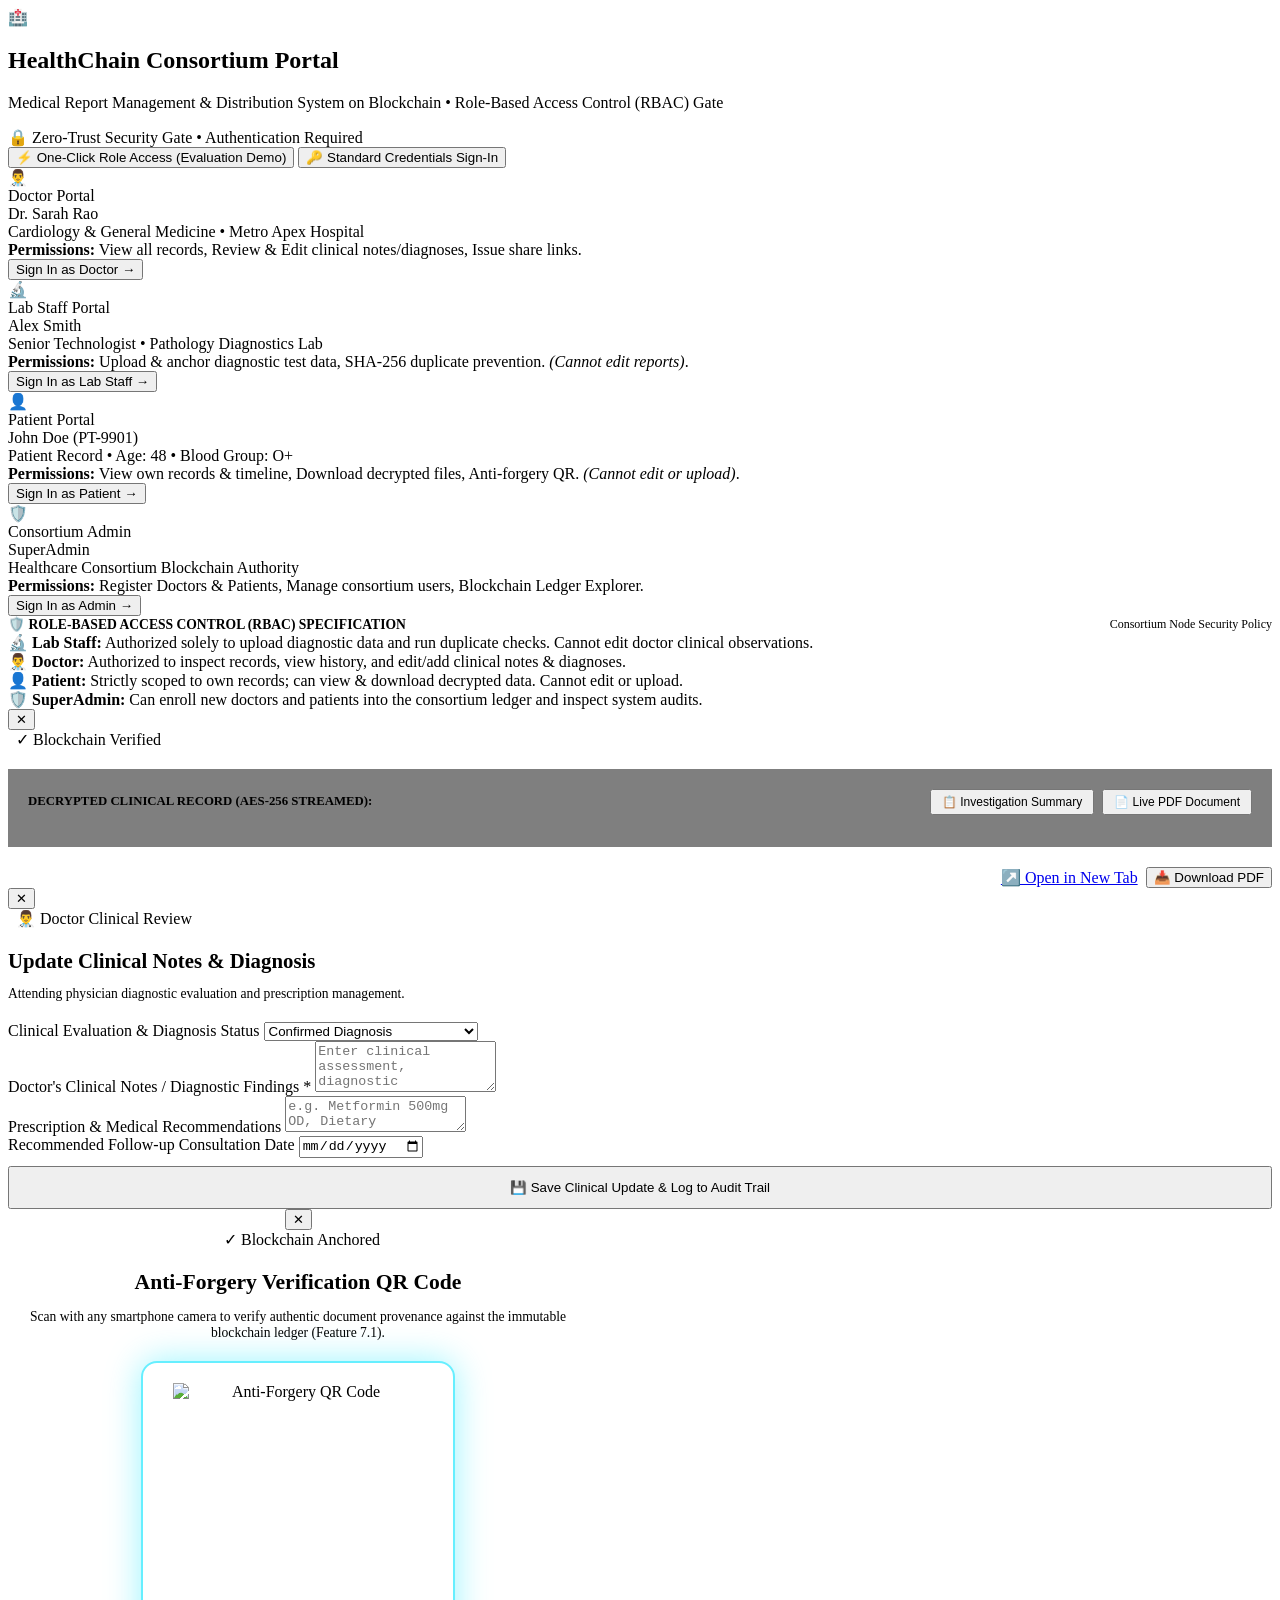
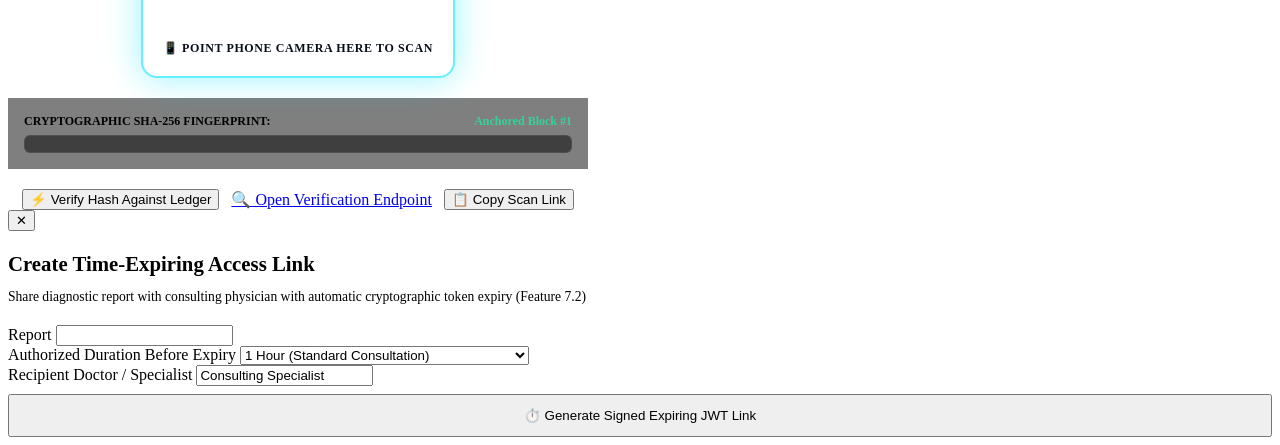
==== public/index.html @ f82d13c6 "fix(qr): display scannable high-contrast QR with LAN IP and live ledger verification" ====
<!DOCTYPE html>
<html lang="en">
<head>
    <meta charset="UTF-8">
    <meta name="viewport" content="width=device-width, initial-scale=1.0">
    <title>HealthChain | Medical Report Management & Distribution System on Blockchain</title>
    <link rel="stylesheet" href="/css/style.css">
</head>
<body>

    <!-- ==========================================================================
         MANDATORY LOGIN SCREEN (Role-Based Access Gate)
         Visible by default whenever unauthenticated
         ========================================================================== -->
    <section id="loginScreen" class="login-screen-wrapper">
        <div class="login-card">
            <div class="login-brand-header">
                <div class="login-brand-icon">🏥</div>
                <h1 class="login-brand-title">HealthChain Consortium Portal</h1>
                <p class="login-brand-subtitle">
                    Medical Report Management & Distribution System on Blockchain • Role-Based Access Control (RBAC) Gate
                </p>
                <div style="margin-top: 0.75rem;">
                    <span class="status-pill status-completed">🔒 Zero-Trust Security Gate • Authentication Required</span>
                </div>
            </div>

            <!-- Mode Selector Tabs -->
            <div class="login-mode-tabs">
                <button type="button" class="login-mode-tab active" id="tabQuickLogin" onclick="switchLoginMode('quick')">
                    ⚡ One-Click Role Access (Evaluation Demo)
                </button>
                <button type="button" class="login-mode-tab" id="tabCredsLogin" onclick="switchLoginMode('creds')">
                    🔑 Standard Credentials Sign-In
                </button>
            </div>

            <!-- Mode 1: Quick Role Login Cards -->
            <div id="quickLoginView">
                <div class="role-cards-grid">
                    <!-- Doctor Card -->
                    <div class="role-card-select" onclick="loginAsRole('usr_doc_01')">
                        <div>
                            <div class="role-card-header">
                                <span class="role-card-avatar">👨‍⚕️</span>
                                <div>
                                    <span class="role-card-tag tag-doctor">Doctor Portal</span>
                                    <div class="role-card-title">Dr. Sarah Rao</div>
                                </div>
                            </div>
                            <div class="role-card-desc">
                                Cardiology & General Medicine • Metro Apex Hospital
                            </div>
                        </div>
                        <div>
                            <div class="role-card-perms">
                                <strong>Permissions:</strong> View all records, Review & Edit clinical notes/diagnoses, Issue share links.
                            </div>
                            <button type="button" class="btn-login-select">Sign In as Doctor →</button>
                        </div>
                    </div>

                    <!-- Lab Staff Card -->
                    <div class="role-card-select" onclick="loginAsRole('usr_lab_01')">
                        <div>
                            <div class="role-card-header">
                                <span class="role-card-avatar">🔬</span>
                                <div>
                                    <span class="role-card-tag tag-lab">Lab Staff Portal</span>
                                    <div class="role-card-title">Alex Smith</div>
                                </div>
                            </div>
                            <div class="role-card-desc">
                                Senior Technologist • Pathology Diagnostics Lab
                            </div>
                        </div>
                        <div>
                            <div class="role-card-perms">
                                <strong>Permissions:</strong> Upload & anchor diagnostic test data, SHA-256 duplicate prevention. <em>(Cannot edit reports)</em>.
                            </div>
                            <button type="button" class="btn-login-select">Sign In as Lab Staff →</button>
                        </div>
                    </div>

                    <!-- Patient Card -->
                    <div class="role-card-select" onclick="loginAsRole('usr_pat_01')">
                        <div>
                            <div class="role-card-header">
                                <span class="role-card-avatar">👤</span>
                                <div>
                                    <span class="role-card-tag tag-patient">Patient Portal</span>
                                    <div class="role-card-title">John Doe (PT-9901)</div>
                                </div>
                            </div>
                            <div class="role-card-desc">
                                Patient Record • Age: 48 • Blood Group: O+
                            </div>
                        </div>
                        <div>
                            <div class="role-card-perms">
                                <strong>Permissions:</strong> View own records & timeline, Download decrypted files, Anti-forgery QR. <em>(Cannot edit or upload)</em>.
                            </div>
                            <button type="button" class="btn-login-select">Sign In as Patient →</button>
                        </div>
                    </div>

                    <!-- Admin Card -->
                    <div class="role-card-select" onclick="loginAsRole('usr_adm_01')">
                        <div>
                            <div class="role-card-header">
                                <span class="role-card-avatar">🛡️</span>
                                <div>
                                    <span class="role-card-tag tag-admin">Consortium Admin</span>
                                    <div class="role-card-title">SuperAdmin</div>
                                </div>
                            </div>
                            <div class="role-card-desc">
                                Healthcare Consortium Blockchain Authority
                            </div>
                        </div>
                        <div>
                            <div class="role-card-perms">
                                <strong>Permissions:</strong> Register Doctors & Patients, Manage consortium users, Blockchain Ledger Explorer.
                            </div>
                            <button type="button" class="btn-login-select">Sign In as Admin →</button>
                        </div>
                    </div>
                </div>
            </div>

            <!-- Mode 2: Standard Credentials Form -->
            <div id="credsLoginView" style="display: none;">
                <div class="login-form-box">
                    <form id="credentialLoginForm">
                        <div class="form-group">
                            <label class="form-label">Email or Identity ID</label>
                            <input type="text" id="loginEmailInput" class="form-control" placeholder="e.g. dr.sarah@hospital.org or alex.lab@pathology.org" required>
                        </div>
                        <div class="form-group">
                            <label class="form-label">Password</label>
                            <input type="password" id="loginPasswordInput" class="form-control" placeholder="Default demo password: password123" value="password123" required>
                            <p style="font-size: 0.74rem; color: var(--text-muted); margin-top: 4px;">Default consortium demo password: <code>password123</code></p>
                        </div>
                        <button type="submit" id="loginSubmitBtn" class="btn btn-primary" style="width: 100%; padding: 12px; margin-top: 0.5rem;">
                            🚀 Authenticate & Enter Consortium Portal
                        </button>
                    </form>
                </div>
            </div>

            <!-- Role Access & Security Matrix -->
            <div class="role-permission-matrix">
                <div style="display: flex; align-items: center; justify-content: space-between;">
                    <span style="font-size: 0.85rem; font-weight: 700; color: var(--accent-cyan); text-transform: uppercase;">
                        🛡️ Role-Based Access Control (RBAC) Specification
                    </span>
                    <span style="font-size: 0.75rem; color: var(--text-muted);">Consortium Node Security Policy</span>
                </div>
                <div class="matrix-grid">
                    <div class="matrix-item">
                        <strong>🔬 Lab Staff:</strong>
                        Authorized solely to upload diagnostic data and run duplicate checks. Cannot edit doctor clinical observations.
                    </div>
                    <div class="matrix-item">
                        <strong>👨‍⚕️ Doctor:</strong>
                        Authorized to inspect records, view history, and edit/add clinical notes & diagnoses.
                    </div>
                    <div class="matrix-item">
                        <strong>👤 Patient:</strong>
                        Strictly scoped to own records; can view & download decrypted data. Cannot edit or upload.
                    </div>
                    <div class="matrix-item">
                        <strong>🛡️ SuperAdmin:</strong>
                        Can enroll new doctors and patients into the consortium ledger and inspect system audits.
                    </div>
                </div>
            </div>
        </div>
    </section>

    <!-- ==========================================================================
         MAIN SECURE APPLICATION (Revealed after successful authentication)
         ========================================================================== -->
    <div id="appScreen" style="display: none;">

        <!-- TOP HEADER -->
        <header class="top-header">
            <div class="header-container">
                <a href="/" class="brand-wrapper">
                    <div class="brand-icon">🏥</div>
                    <div class="brand-text">
                        <h1>HealthChain</h1>
                        <p>Blockchain Medical Report Management & Distribution System</p>
                    </div>
                </a>

                <div class="header-actions">
                    <!-- Active User Identity Chip -->
                    <div style="display: flex; align-items: center; gap: 8px; background: rgba(0,0,0,0.3); border: 1px solid var(--border-subtle); padding: 5px 12px; border-radius: var(--radius-full);">
                        <span id="headerUserAvatar" style="font-size: 1.1rem;">👨‍⚕️</span>
                        <div style="line-height: 1.2;">
                            <div id="headerUserName" style="font-size: 0.82rem; font-weight: 700; color: var(--text-primary);">Dr. Sarah Rao</div>
                            <div id="headerUserRoleBadge" style="font-size: 0.68rem; color: var(--accent-cyan);">DOCTOR</div>
                        </div>
                    </div>

                    <!-- Role Switcher for Panel Evaluation -->
                    <div class="role-switcher-bar">
                        <span class="role-switcher-label">Switch Role:</span>
                        <button class="role-btn" data-user-id="usr_doc_01" onclick="switchUserRole('usr_doc_01')">
                            👨‍⚕️ Doctor
                        </button>
                        <button class="role-btn" data-user-id="usr_lab_01" onclick="switchUserRole('usr_lab_01')">
                            🔬 Lab
                        </button>
                        <button class="role-btn" data-user-id="usr_pat_01" onclick="switchUserRole('usr_pat_01')">
                            👤 Patient
                        </button>
                        <button class="role-btn" data-user-id="usr_adm_01" onclick="switchUserRole('usr_adm_01')">
                            🛡️ Admin
                        </button>
                    </div>

                    <a href="/presentation.html" class="btn btn-presentation">
                        📊 Presentation Deck
                    </a>

                    <!-- Logout Button -->
                    <button type="button" class="btn-logout" onclick="logout()">
                        🚪 Sign Out
                    </button>
                </div>
            </div>
        </header>

        <!-- NAVIGATION TABS -->
        <nav class="nav-tabs-wrapper">
            <div class="nav-tabs">
                <button class="nav-tab active" data-target="recordsTab" id="tabNavRecords" title="Medical Records & Smart Search">
                    📋 Medical Records <span id="recordsCountBadge" class="badge">4</span>
                </button>
                <button class="nav-tab" data-target="timelineTab" id="tabNavTimeline" title="Chronological Medical History Timeline (Objectives 1 & 3)">
                    ⏳ Medical Timeline
                </button>
                <button class="nav-tab" data-target="uploadTab" id="tabNavUpload" title="Upload and Anchor Diagnostic Report (Lab Staff)">
                    📤 Upload & Anchor
                </button>
                <button class="nav-tab" data-target="adminTab" id="tabNavAdmin" style="display: none;" title="Consortium User Identity Management (Admin)">
                    👥 User Management
                </button>
                <button class="nav-tab" data-target="blockchainTab" id="tabNavBlockchain" title="Permissioned Blockchain Explorer & Integrity Verification">
                    ⛓️ Blockchain Explorer
                </button>
                <button class="nav-tab" data-target="auditTab" id="tabNavAudit" title="Consortium Audit Trail & Security Logs">
                    📜 Audit Logs
                </button>
            </div>
        </nav>

        <!-- MAIN CONTENT CONTAINER -->
        <main class="main-content">

            <!-- User Identity Banner -->
            <section class="status-banner">
                <div class="user-identity-badge">
                    <div id="userAvatar" class="user-avatar">👨‍⚕️</div>
                    <div class="user-info">
                        <h2 id="userNameDisplay">Dr. Sarah Rao</h2>
                        <p id="userRoleDisplay">Department of Cardiology • Metro Apex Hospital</p>
                    </div>
                </div>

                <div class="metrics-strip">
                    <div class="metric-item">
                        <div id="metricReports" class="metric-value">0</div>
                        <div class="metric-label">Anchored Reports</div>
                    </div>
                    <div class="metric-item">
                        <div id="metricBlocks" class="metric-value">0</div>
                        <div class="metric-label">Ledger Blocks</div>
                    </div>
                    <div class="metric-item">
                        <div id="metricDuplicates" class="metric-value">0</div>
                        <div class="metric-label">Duplicates Prevented</div>
                    </div>
                    <div class="metric-item">
                        <div id="metricChainStatus" class="metric-value" style="color: var(--accent-success);">VALID</div>
                        <div class="metric-label">Blockchain Integrity</div>
                    </div>
                </div>
            </section>

            <!-- ==========================================
                 TAB 1: MEDICAL RECORDS & SEARCH
                 ========================================== -->
            <div id="recordsTab" class="tab-pane active">
                <div class="card">
                    <div class="card-header">
                        <div>
                            <h3 class="card-title">Diagnostic Reports Archive</h3>
                            <p class="card-subtitle">Searchable via Smart OCR Keyword Indexing without exposing raw files (Feature 7.3)</p>
                        </div>
                        <button class="btn btn-secondary" onclick="loadReports()">🔄 Refresh</button>
                    </div>

                    <!-- Notice if Patient -->
                    <div id="patientScopedNotice" class="alert-box alert-info" style="display: none;">
                        <span>👤</span>
                        <div>
                            <strong>Patient Scoped Access:</strong> You are viewing only diagnostic records issued to your patient identity. You can view, verify anti-forgery QR codes, and download decrypted reports. Editing is restricted to licensed physicians.
                        </div>
                    </div>

                    <!-- Smart Search Bar -->
                    <div class="search-box-wrapper">
                        <span class="search-icon">🔍</span>
                        <input type="text" id="reportSearchInput" class="search-input" placeholder="Search by clinical keywords (e.g. 'Blood Sugar', 'Fracture', 'Hemoglobin', 'Spine')...">
                    </div>

                    <!-- Quick Filter Tags -->
                    <div class="quick-filter-tags">
                        <span class="filter-tag-label">Quick OCR Filters:</span>
                        <button class="filter-tag-chip active" onclick="filterByTag('')">All Records</button>
                        <button class="filter-tag-chip" onclick="filterByTag('Blood Sugar')">Blood Sugar / Glucose</button>
                        <button class="filter-tag-chip" onclick="filterByTag('Fracture')">Fracture / Orthopedic</button>
                        <button class="filter-tag-chip" onclick="filterByTag('Hemoglobin')">Hemoglobin / CBC</button>
                        <button class="filter-tag-chip" onclick="filterByTag('Cholesterol')">Lipid Profile</button>
                    </div>

                    <!-- Reports Grid -->
                    <div id="reportsGrid" class="reports-grid" style="margin-top: 1.5rem;">
                        <!-- Dynamically populated -->
                    </div>
                </div>
            </div>

            <!-- ==========================================
                 TAB 2: CHRONOLOGICAL MEDICAL TIMELINE (Obj 1 & 3)
                 ========================================== -->
            <div id="timelineTab" class="tab-pane">
                <div class="card">
                    <div class="card-header">
                        <div>
                            <h3 class="card-title">Patient Diagnostic History Timeline</h3>
                            <p class="card-subtitle">Chronological progression of tests to prevent repeated scans & fragmented care (Objectives 1 & 3)</p>
                        </div>

                        <div id="timelinePatientSelectorWrapper" style="display: flex; gap: 0.75rem; align-items: center;">
                            <label style="font-size: 0.82rem; color: var(--text-secondary);">Select Patient:</label>
                            <select id="timelinePatientSelect" class="form-control" style="width: auto; padding: 6px 12px;" onchange="loadTimeline()">
                                <option value="usr_pat_01">John Doe (PT-9901)</option>
                                <option value="usr_pat_02">Meera Patel (PT-9902)</option>
                            </select>
                        </div>
                    </div>

                    <div class="alert-box alert-info" style="margin-bottom: 1.5rem;">
                        <span>💡</span>
                        <div>
                            <strong>Clinical Benefit:</strong> By organizing a patient's historical reports chronologically with instant retrieval, attending physicians can review previous investigations before ordering new ones, directly fulfilling <strong>Objective 1: Reduce Repeated Diagnostic Tests</strong>.
                        </div>
                    </div>

                    <!-- Timeline Entries -->
                    <div class="timeline-container">
                        <div class="timeline-line"></div>
                        <div id="timelineEntries">
                            <!-- Dynamically populated -->
                        </div>
                    </div>
                </div>
            </div>

            <!-- ==========================================
                 TAB 3: UPLOAD & ANCHOR (Lab Staff Only)
                 ========================================== -->
            <div id="uploadTab" class="tab-pane">
                <div class="upload-grid">
                    <!-- Left: Form -->
                    <div class="card">
                        <div class="card-header">
                            <div>
                                <h3 class="card-title">Upload & Anchor Diagnostic Report</h3>
                                <p class="card-subtitle">Restricted to Lab Staff • Off-chain AES encryption + SHA-256 duplicate check + blockchain anchoring</p>
                            </div>
                        </div>

                        <div id="uploadRestrictedNotice" class="alert-box alert-danger" style="display: none;">
                            <span>⚠️</span>
                            <div>
                                <strong>Role Restriction Enforced:</strong> Only authorized <strong>Lab Staff</strong> can upload and anchor diagnostic reports to the consortium ledger. Please sign in as Lab Staff (Alex Smith) to upload.
                            </div>
                        </div>

                        <form id="uploadForm">
                            <div class="form-group">
                                <label class="form-label">Patient</label>
                                <select id="uploadPatient" class="form-control" required>
                                    <option value="usr_pat_01">John Doe (PT-9901, Age: 48, Male)</option>
                                    <option value="usr_pat_02">Meera Patel (PT-9902, Age: 34, Female)</option>
                                </select>
                            </div>

                            <div class="form-group">
                                <label class="form-label">Report Title</label>
                                <input type="text" id="uploadTitle" class="form-control" placeholder="e.g. Glycemic Evaluation / Knee X-Ray" required>
                            </div>

                            <div style="display: grid; grid-template-columns: 1fr 1fr; gap: 1rem;">
                                <div class="form-group">
                                    <label class="form-label">Report Category</label>
                                    <select id="uploadType" class="form-control">
                                        <option value="Pathology / Biochemistry">Pathology / Biochemistry</option>
                                        <option value="Radiology / Imaging">Radiology / Imaging</option>
                                        <option value="Hematology">Hematology</option>
                                        <option value="Cardiovascular">Cardiovascular</option>
                                    </select>
                                </div>
                                <div class="form-group">
                                    <label class="form-label">Test Date</label>
                                    <input type="date" id="uploadDate" class="form-control" required>
                                </div>
                            </div>

                            <div class="form-group">
                                <label class="form-label">Lab Technologist Observations</label>
                                <textarea id="uploadNotes" class="form-control" rows="2" placeholder="Lab test notes or technologist observations..."></textarea>
                            </div>

                            <div class="form-group">
                                <label class="form-label">Consortium Authorizing Node</label>
                                <select id="uploadNode" class="form-control">
                                    <option value="NODE-LAB-01">Pathology Diagnostics Lab Node</option>
                                    <option value="NODE-HOSP-01">Metro Apex Hospital Node</option>
                                    <option value="NODE-CLINIC-01">City Care Clinic Node</option>
                                </select>
                            </div>

                            <!-- Dropzone -->
                            <div class="form-group">
                                <label class="form-label">Select Medical Report File (PDF / Image / TXT)</label>
                                <div id="dropZone" class="drop-zone">
                                    <div class="drop-icon">📄</div>
                                    <h4 id="dropFileName" style="font-size: 0.95rem; margin-bottom: 4px;">Drag & Drop or Click to Select</h4>
                                    <p style="font-size: 0.78rem; color: var(--text-muted);">PDF, PNG, JPG, or TXT up to 25MB</p>
                                    <input type="file" id="fileInput" style="display: none;" accept=".pdf,.png,.jpg,.jpeg,.txt">
                                </div>
                            </div>

                            <button type="submit" id="submitUploadBtn" class="btn btn-primary" style="width: 100%; padding: 12px; font-size: 0.95rem;">
                                🔒 Encrypt, Detect Duplicates & Anchor on Blockchain
                            </button>
                        </form>
                    </div>

                    <!-- Right: Duplicate Detection Demonstration -->
                    <div class="card" style="display: flex; flex-direction: column; justify-content: space-between;">
                        <div>
                            <div class="card-header">
                                <div>
                                    <h3 class="card-title">Objective 2: Duplicate Detection Engine</h3>
                                    <p class="card-subtitle">Cryptographic SHA-256 fingerprint comparison prior to blockchain recording</p>
                                </div>
                            </div>

                            <p style="font-size: 0.88rem; color: var(--text-secondary); line-height: 1.6; margin-bottom: 1.5rem;">
                                When an authorized staff member attempts to upload a medical report, the backend computes its SHA-256 hash. If this hash already matches an existing block on the blockchain, the upload is rejected with <strong>HTTP 409 Conflict</strong>. This prevents redundant storage and guarantees a single verified reference for each diagnostic document.
                            </p>

                            <div class="alert-box alert-info">
                                <span>🧪</span>
                                <div>
                                    <strong>Try the Live Demo for Panel:</strong> Click the button below to simulate uploading an identical report that already exists on the ledger. Watch the duplicate prevention engine block it in real time!
                                </div>
                            </div>
                        </div>

                        <div style="background: rgba(0,0,0,0.3); padding: 1.5rem; border-radius: var(--radius-md); border: 1px solid var(--border-subtle); margin-top: 1rem;">
                            <h4 style="font-size: 0.9rem; color: var(--accent-cyan); margin-bottom: 0.5rem;">Panel Demonstration Trigger:</h4>
                            <p style="font-size: 0.8rem; color: var(--text-muted); margin-bottom: 1rem;">
                                Simulate uploading an exact duplicate of John Doe's Fasting Glucose Report.
                            </p>
                            <button class="btn btn-secondary" style="width: 100%; border-color: var(--accent-warning); color: var(--accent-warning);" onclick="simulateDuplicateUpload()">
                                ⚠️ Test Duplicate Upload Rejection (Obj 2 Demo)
                            </button>
                        </div>
                    </div>
                </div>
            </div>

            <!-- ==========================================
                 TAB 4: ADMIN USER MANAGEMENT (Admin Only)
                 ========================================== -->
            <div id="adminTab" class="tab-pane">
                <div class="card">
                    <div class="card-header">
                        <div>
                            <h3 class="card-title">Healthcare Consortium Identity Management</h3>
                            <p class="card-subtitle">Register and authorize new Doctors, Patients, and Lab Technicians with blockchain node enrollment</p>
                        </div>
                        <button class="btn btn-secondary" onclick="loadAdminUsers()">🔄 Refresh Directory</button>
                    </div>

                    <!-- Identity Statistics -->
                    <div class="admin-stats-grid">
                        <div class="admin-stat-card">
                            <div id="statTotalUsers" class="admin-stat-val">0</div>
                            <div class="admin-stat-lbl">Enrolled Identities</div>
                        </div>
                        <div class="admin-stat-card">
                            <div id="statTotalDoctors" class="admin-stat-val" style="color: #60a5fa;">0</div>
                            <div class="admin-stat-lbl">Registered Doctors</div>
                        </div>
                        <div class="admin-stat-card">
                            <div id="statTotalPatients" class="admin-stat-val" style="color: #fbbf24;">0</div>
                            <div class="admin-stat-lbl">Enrolled Patients</div>
                        </div>
                        <div class="admin-stat-card">
                            <div id="statTotalLabStaff" class="admin-stat-val" style="color: #2dd4bf;">0</div>
                            <div class="admin-stat-lbl">Lab Technologists</div>
                        </div>
                    </div>

                    <!-- Register New User Section -->
                    <div style="background: rgba(0,0,0,0.3); border: 1px solid var(--border-subtle); border-radius: var(--radius-md); padding: 1.5rem; margin-bottom: 2rem;">
                        <h4 style="font-size: 1.05rem; color: var(--accent-cyan); margin-bottom: 0.35rem;">
                            ➕ Enroll New Healthcare Identity (Doctor / Patient / Lab)
                        </h4>
                        <p style="font-size: 0.82rem; color: var(--text-secondary); margin-bottom: 1.25rem;">
                            Provide role credentials. The identity will be anchored with cryptographic login addresses and assigned consortium permissions.
                        </p>

                        <form id="adminCreateUserForm">
                            <div style="display: grid; grid-template-columns: repeat(auto-fit, minmax(220px, 1fr)); gap: 1rem; margin-bottom: 1rem;">
                                <div class="form-group">
                                    <label class="form-label">Role Classification *</label>
                                    <select id="newRoleSelect" class="form-control" onchange="updateRoleSpecificFields()" required>
                                        <option value="Doctor">👨‍⚕️ Doctor (Medical Specialist)</option>
                                        <option value="Patient">👤 Patient (Healthcare Consumer)</option>
                                        <option value="Lab Staff">🔬 Lab Staff (Pathology / Diagnostic)</option>
                                    </select>
                                </div>
                                <div class="form-group">
                                    <label class="form-label">Full Name *</label>
                                    <input type="text" id="newNameInput" class="form-control" placeholder="e.g. Dr. Priya Sharma / Rakesh Kumar" required>
                                </div>
                                <div class="form-group">
                                    <label class="form-label">Email Address (Login ID) *</label>
                                    <input type="email" id="newEmailInput" class="form-control" placeholder="e.g. dr.priya@hospital.org" required>
                                </div>
                                <div class="form-group">
                                    <label class="form-label">Account Password</label>
                                    <input type="password" id="newPasswordInput" class="form-control" placeholder="Default: password123" value="password123">
                                </div>
                            </div>

                            <!-- Dynamic Doctor Fields -->
                            <div id="doctorFieldsGroup" style="display: grid; grid-template-columns: repeat(auto-fit, minmax(200px, 1fr)); gap: 1rem; margin-bottom: 1rem;">
                                <div class="form-group">
                                    <label class="form-label">Clinical Department</label>
                                    <input type="text" id="newDoctorDept" class="form-control" placeholder="e.g. Neurology / Pediatrics">
                                </div>
                                <div class="form-group">
                                    <label class="form-label">Hospital Affiliation</label>
                                    <input type="text" id="newDoctorHospital" class="form-control" placeholder="e.g. Metro Apex Hospital">
                                </div>
                                <div class="form-group">
                                    <label class="form-label">Medical Council License</label>
                                    <input type="text" id="newDoctorLicense" class="form-control" placeholder="e.g. MC-2026-8819">
                                </div>
                            </div>

                            <!-- Dynamic Patient Fields -->
                            <div id="patientFieldsGroup" style="display: none; grid-template-columns: repeat(auto-fit, minmax(180px, 1fr)); gap: 1rem; margin-bottom: 1rem;">
                                <div class="form-group">
                                    <label class="form-label">Patient ID (Pseudonym)</label>
                                    <input type="text" id="newPatientId" class="form-control" placeholder="e.g. PT-9903 (Auto if empty)">
                                </div>
                                <div class="form-group">
                                    <label class="form-label">Age</label>
                                    <input type="number" id="newPatientAge" class="form-control" placeholder="e.g. 35" min="1" max="120">
                                </div>
                                <div class="form-group">
                                    <label class="form-label">Gender</label>
                                    <select id="newPatientGender" class="form-control">
                                        <option value="Male">Male</option>
                                        <option value="Female">Female</option>
                                        <option value="Other">Other</option>
                                    </select>
                                </div>
                                <div class="form-group">
                                    <label class="form-label">Blood Group</label>
                                    <select id="newPatientBlood" class="form-control">
                                        <option value="O+">O+</option>
                                        <option value="O-">O-</option>
                                        <option value="A+">A+</option>
                                        <option value="A-">A-</option>
                                        <option value="B+">B+</option>
                                        <option value="B-">B-</option>
                                        <option value="AB+">AB+</option>
                                        <option value="AB-">AB-</option>
                                    </select>
                                </div>
                            </div>

                            <!-- Dynamic Lab Staff Fields -->
                            <div id="labFieldsGroup" style="display: none; grid-template-columns: repeat(auto-fit, minmax(200px, 1fr)); gap: 1rem; margin-bottom: 1rem;">
                                <div class="form-group">
                                    <label class="form-label">Staff Designation</label>
                                    <input type="text" id="newLabDesignation" class="form-control" placeholder="e.g. Molecular Diagnostics Specialist">
                                </div>
                                <div class="form-group">
                                    <label class="form-label">Diagnostic Laboratory</label>
                                    <input type="text" id="newLabName" class="form-control" placeholder="e.g. Pathology Diagnostics Lab">
                                </div>
                            </div>

                            <button type="submit" id="btnEnrollUser" class="btn btn-primary" style="padding: 10px 24px;">
                                🛡️ Enroll Healthcare Identity into Consortium
                            </button>
                        </form>
                    </div>

                    <!-- Consortium User Directory Table -->
                    <h4 style="font-size: 1rem; color: var(--text-primary); margin-bottom: 0.75rem;">
                        📋 Enrolled Consortium Identities Directory
                    </h4>
                    <div class="lit-table-wrapper">
                        <table class="lit-table">
                            <thead>
                                <tr>
                                    <th>Identity</th>
                                    <th>Role</th>
                                    <th>Email / Login</th>
                                    <th>Affiliation / Patient ID</th>
                                    <th>License / Node</th>
                                    <th>Actions</th>
                                </tr>
                            </thead>
                            <tbody id="adminUsersTableBody">
                                <!-- Populated dynamically -->
                            </tbody>
                        </table>
                    </div>
                </div>
            </div>

            <!-- ==========================================
                 TAB 5: BLOCKCHAIN EXPLORER
                 ========================================== -->
            <div id="blockchainTab" class="tab-pane">
                <div class="card">
                    <div class="card-header">
                        <div>
                            <h3 class="card-title">Consortium Blockchain Ledger Explorer</h3>
                            <p class="card-subtitle">Permissioned distributed ledger with cryptographic SHA-256 block linking</p>
                        </div>

                        <div style="display: flex; gap: 0.75rem; flex-wrap: wrap;">
                            <button class="btn btn-secondary" onclick="verifyChainIntegrity()">🔍 Audit Chain Integrity</button>
                            <button class="btn btn-tamper" onclick="triggerTamperSimulation()">⚠️ Simulate Block Tampering</button>
                            <button class="btn btn-secondary" onclick="restoreChain()">🔄 Restore Valid Ledger</button>
                        </div>
                    </div>

                    <!-- Consortium Node Strip -->
                    <div style="display: grid; grid-template-columns: repeat(auto-fit, minmax(220px, 1fr)); gap: 1rem; margin-bottom: 1.5rem;">
                        <div style="background: rgba(0,0,0,0.3); border: 1px solid var(--border-subtle); border-radius: var(--radius-md); padding: 1rem; display: flex; align-items: center; gap: 0.75rem;">
                            <span style="font-size: 1.5rem;">🏥</span>
                            <div>
                                <div style="font-size: 0.85rem; font-weight: 700;">Metro Apex Hospital</div>
                                <div style="font-size: 0.72rem; color: #34d399;">● Online (Validator Node)</div>
                            </div>
                        </div>
                        <div style="background: rgba(0,0,0,0.3); border: 1px solid var(--border-subtle); border-radius: var(--radius-md); padding: 1rem; display: flex; align-items: center; gap: 0.75rem;">
                            <span style="font-size: 1.5rem;">🔬</span>
                            <div>
                                <div style="font-size: 0.85rem; font-weight: 700;">Pathology Diagnostic Lab</div>
                                <div style="font-size: 0.72rem; color: #34d399;">● Online (Participant Node)</div>
                            </div>
                        </div>
                        <div style="background: rgba(0,0,0,0.3); border: 1px solid var(--border-subtle); border-radius: var(--radius-md); padding: 1rem; display: flex; align-items: center; gap: 0.75rem;">
                            <span style="font-size: 1.5rem;">🩺</span>
                            <div>
                                <div style="font-size: 0.85rem; font-weight: 700;">City Care Clinic</div>
                                <div style="font-size: 0.72rem; color: #34d399;">● Online (Participant Node)</div>
                            </div>
                        </div>
                        <div style="background: rgba(0,0,0,0.3); border: 1px solid var(--border-subtle); border-radius: var(--radius-md); padding: 1rem; display: flex; align-items: center; gap: 0.75rem;">
                            <span style="font-size: 1.5rem;">💊</span>
                            <div>
                                <div style="font-size: 0.85rem; font-weight: 700;">CareFirst Pharmacy</div>
                                <div style="font-size: 0.72rem; color: #34d399;">● Online (Participant Node)</div>
                            </div>
                        </div>
                    </div>

                    <!-- Blockchain Blocks Stream -->
                    <div id="blockchainStream" class="blockchain-stream">
                        <!-- Populated dynamically -->
                    </div>
                </div>
            </div>

            <!-- ==========================================
                 TAB 6: AUDIT LOGS
                 ========================================== -->
            <div id="auditTab" class="tab-pane">
                <div class="card">
                    <div class="card-header">
                        <div>
                            <h3 class="card-title">Immutable System Audit Trail</h3>
                            <p class="card-subtitle">Transparent record of report accesses, verifications, and duplicate rejections</p>
                        </div>
                        <button class="btn btn-secondary" onclick="loadAuditLogs()">🔄 Refresh Logs</button>
                    </div>

                    <div class="lit-table-wrapper">
                        <table class="lit-table">
                            <thead>
                                <tr>
                                    <th>Timestamp</th>
                                    <th>Action Event</th>
                                    <th>Actor / Identity</th>
                                    <th>Details</th>
                                </tr>
                            </thead>
                            <tbody id="auditLogsBody">
                                <!-- Populated dynamically -->
                            </tbody>
                        </table>
                    </div>
                </div>
            </div>

        </main>
    </div>

    <!-- ==========================================================================
         MODALS
         ========================================================================== -->

    <!-- 1. Decrypted Report Viewer Modal -->
    <div id="viewReportModal" class="modal-overlay">
        <div class="modal-container">
            <button class="modal-close" onclick="closeModal('viewReportModal')">✕</button>
            <div style="display: flex; align-items: center; gap: 8px; margin-bottom: 0.5rem;">
                <span id="modalReportBadge" class="report-id-badge"></span>
                <span class="status-pill status-completed">✓ Blockchain Verified</span>
            </div>
            <h2 id="modalReportTitle" style="font-size: 1.35rem; margin-bottom: 0.25rem;"></h2>
            <p id="modalReportSubtitle" style="font-size: 0.85rem; color: var(--text-secondary); margin-bottom: 1.25rem;"></p>

            <div style="background: rgba(0,0,0,0.5); border: 1px solid var(--border-subtle); border-radius: var(--radius-md); padding: 1.25rem; margin-bottom: 1.25rem;">
                <div style="display: flex; justify-content: space-between; align-items: center; margin-bottom: 0.75rem; flex-wrap: wrap; gap: 0.5rem;">
                    <h4 style="font-size: 0.8rem; color: var(--accent-cyan); text-transform: uppercase; margin: 0;">
                        Decrypted Clinical Record (AES-256 Streamed):
                    </h4>
                    <div style="display: flex; gap: 0.5rem;">
                        <button id="modalTabSummaryBtn" class="btn btn-primary" style="padding: 4px 10px; font-size: 0.75rem;" onclick="switchModalView('summary')">
                            📋 Investigation Summary
                        </button>
                        <button id="modalTabPdfBtn" class="btn btn-secondary" style="padding: 4px 10px; font-size: 0.75rem;" onclick="switchModalView('pdf')">
                            📄 Live PDF Document
                        </button>
                    </div>
                </div>

                <!-- Summary View (Formatted Table & Details) -->
                <div id="modalReportSummaryView">
                    <div id="modalReportContent" style="font-size: 0.88rem; line-height: 1.5;"></div>
                </div>

                <!-- PDF Preview View (Interactive iFrame) -->
                <div id="modalReportPdfView" style="display: none;">
                    <iframe id="modalPdfFrame" style="width: 100%; height: 460px; border: 1px solid var(--border-subtle); border-radius: 6px; background: #ffffff;" src="about:blank"></iframe>
                </div>
            </div>

            <!-- Doctor Remarks / Clinical Observations Box if present -->
            <div id="modalDoctorRemarksSection" class="doctor-remarks-box" style="display: none; margin-bottom: 1rem;">
                <h4 style="font-size: 0.82rem; color: var(--accent-warning); text-transform: uppercase; margin-bottom: 0.35rem;">
                    👨‍⚕️ Attending Physician Clinical Evaluation:
                </h4>
                <div id="modalDoctorRemarksContent" style="font-size: 0.88rem; color: #fef08a; line-height: 1.5;"></div>
            </div>

            <div style="display: flex; justify-content: space-between; align-items: center; margin-top: 1.25rem; flex-wrap: wrap; gap: 0.75rem;">
                <span id="modalReportHash" style="font-family: var(--font-mono); font-size: 0.72rem; color: var(--text-muted); word-break: break-all;"></span>
                <div style="display: flex; gap: 0.5rem; flex-wrap: wrap;">
                    <a id="modalOpenPdfTabBtn" href="#" target="_blank" class="btn btn-secondary" style="display: inline-flex; align-items: center; gap: 6px;">
                        ↗️ Open in New Tab
                    </a>
                    <button id="modalDoctorEditBtn" class="btn btn-edit" style="display: none;">
                        ✏️ Edit Clinical Notes
                    </button>
                    <button id="modalDownloadBtn" class="btn btn-primary" style="display: inline-flex; align-items: center; gap: 6px;">
                        📥 Download PDF
                    </button>
                </div>
            </div>
        </div>
    </div>

    <!-- 2. Doctor Edit Clinical Notes Modal (Doctor Only) -->
    <div id="editReportModal" class="modal-overlay">
        <div class="modal-container">
            <button class="modal-close" onclick="closeModal('editReportModal')">✕</button>
            <div style="display: flex; align-items: center; gap: 8px; margin-bottom: 0.5rem;">
                <span id="editReportBadge" class="report-id-badge"></span>
                <span class="status-pill status-completed">👨‍⚕️ Doctor Clinical Review</span>
            </div>
            <h3 id="editReportTitle" style="font-size: 1.3rem; margin-bottom: 0.25rem;">Update Clinical Notes & Diagnosis</h3>
            <p id="editReportSubtitle" style="font-size: 0.85rem; color: var(--text-secondary); margin-bottom: 1.25rem;">
                Attending physician diagnostic evaluation and prescription management.
            </p>

            <form id="editReportForm">
                <input type="hidden" id="editReportIdInput">

                <div class="form-group">
                    <label class="form-label">Clinical Evaluation & Diagnosis Status</label>
                    <select id="editDiagnosisStatus" class="form-control">
                        <option value="Confirmed Diagnosis">Confirmed Diagnosis</option>
                        <option value="In Progress / Under Observation">In Progress / Under Observation</option>
                        <option value="Critical Attention Required">⚠️ Critical Attention Required</option>
                        <option value="Routine / Cleared">Routine / Normal Investigation</option>
                        <option value="Follow-Up Required">Follow-Up Required</option>
                    </select>
                </div>

                <div class="form-group">
                    <label class="form-label">Doctor's Clinical Notes / Diagnostic Findings *</label>
                    <textarea id="editReportNotes" class="form-control" rows="3" placeholder="Enter clinical assessment, diagnostic impressions, and patient observations..." required></textarea>
                </div>

                <div class="form-group">
                    <label class="form-label">Prescription & Medical Recommendations</label>
                    <textarea id="editReportPrescription" class="form-control" rows="2" placeholder="e.g. Metformin 500mg OD, Dietary carbohydrate restriction..."></textarea>
                </div>

                <div class="form-group">
                    <label class="form-label">Recommended Follow-up Consultation Date</label>
                    <input type="date" id="editReportFollowUp" class="form-control">
                </div>

                <button type="submit" id="btnSaveReportEdit" class="btn btn-primary" style="width: 100%; padding: 12px; margin-top: 0.5rem;">
                    💾 Save Clinical Update & Log to Audit Trail
                </button>
            </form>
        </div>
    </div>

    <!-- 3. QR Code Anti-Forgery Modal (Feature 7.1) -->
    <div id="qrModal" class="modal-overlay">
        <div class="modal-container" style="text-align: center; max-width: 580px;">
            <button class="modal-close" onclick="closeModal('qrModal')">✕</button>
            <div style="display: flex; align-items: center; justify-content: center; gap: 8px; margin-bottom: 0.5rem;">
                <span id="qrReportId" class="report-id-badge" style="font-size: 0.95rem;"></span>
                <span class="status-pill status-completed">✓ Blockchain Anchored</span>
            </div>
            <h3 id="qrReportTitleDisplay" style="font-size: 1.35rem; margin-bottom: 0.25rem;">Anti-Forgery Verification QR Code</h3>
            <p style="font-size: 0.85rem; color: var(--text-secondary); margin-bottom: 1.25rem;">
                Scan with any smartphone camera to verify authentic document provenance against the immutable blockchain ledger (Feature 7.1).
            </p>

            <div style="background: #ffffff; padding: 1.25rem; border-radius: 16px; display: inline-block; margin-bottom: 1.25rem; box-shadow: 0 0 35px rgba(0, 229, 255, 0.4); border: 2px solid rgba(0, 229, 255, 0.6);">
                <img id="qrModalImg" src="" alt="Anti-Forgery QR Code" style="width: 250px; height: 250px; display: block; image-rendering: pixelated; margin: 0 auto;">
                <div style="margin-top: 8px; font-size: 0.75rem; color: #080d1a; font-weight: 700; letter-spacing: 0.05em;">
                    📱 POINT PHONE CAMERA HERE TO SCAN
                </div>
            </div>

            <!-- SHA-256 Fingerprint Display Box -->
            <div style="background: rgba(0,0,0,0.5); border: 1px solid var(--border-subtle); border-radius: var(--radius-md); padding: 1rem; margin-bottom: 1.25rem; text-align: left;">
                <div style="display: flex; justify-content: space-between; font-size: 0.75rem; color: var(--accent-cyan); font-weight: 700; margin-bottom: 6px;">
                    <span>CRYPTOGRAPHIC SHA-256 FINGERPRINT:</span>
                    <span id="qrBlockDisplay" style="color: #34d399;">Anchored Block #1</span>
                </div>
                <div id="qrHashDisplay" style="font-family: var(--font-mono); font-size: 0.78rem; color: #e2e8f0; word-break: break-all; background: rgba(0,0,0,0.5); padding: 8px 12px; border-radius: 6px; border: 1px solid rgba(255,255,255,0.08);"></div>
            </div>

            <!-- Action buttons -->
            <div style="display: flex; gap: 0.75rem; justify-content: center; flex-wrap: wrap;">
                <button id="qrVerifyNowBtn" class="btn btn-primary" onclick="runLiveModalVerification()" style="display: inline-flex; align-items: center; gap: 6px;">
                    ⚡ Verify Hash Against Ledger
                </button>
                <a id="qrDirectVerifyLink" href="#" target="_blank" class="btn btn-qr" style="display: inline-flex; align-items: center; gap: 6px;">
                    🔍 Open Verification Endpoint
                </a>
                <button class="btn btn-secondary" onclick="copyVerificationUrl()">
                    📋 Copy Scan Link
                </button>
            </div>

            <!-- Instant Live Verification Output -->
            <div id="qrLiveResultBox" style="display: none; margin-top: 1.25rem; text-align: left; background: rgba(16, 185, 129, 0.12); border: 1px solid #10b981; border-radius: 8px; padding: 1rem; animation: fadeIn 0.3s ease;">
            </div>
        </div>
    </div>

    <!-- 4. Time-Expiring Secure Share Modal (Feature 7.2) -->
    <div id="shareModal" class="modal-overlay">
        <div class="modal-container">
            <button class="modal-close" onclick="closeModal('shareModal')">✕</button>
            <h3 style="font-size: 1.3rem; margin-bottom: 0.25rem;">Create Time-Expiring Access Link</h3>
            <p style="font-size: 0.85rem; color: var(--text-secondary); margin-bottom: 1.25rem;">
                Share diagnostic report with consulting physician with automatic cryptographic token expiry (Feature 7.2)
            </p>

            <form id="shareLinkForm">
                <input type="hidden" id="shareReportId">
                <div class="form-group">
                    <label class="form-label">Report</label>
                    <input type="text" id="shareReportTitle" class="form-control" readonly>
                </div>

                <div class="form-group">
                    <label class="form-label">Authorized Duration Before Expiry</label>
                    <select id="shareDuration" class="form-control">
                        <option value="2">2 Minutes (Quick Demo for Panel Evaluation)</option>
                        <option value="15">15 Minutes</option>
                        <option value="60" selected>1 Hour (Standard Consultation)</option>
                        <option value="1440">24 Hours (Full Day Access)</option>
                        <option value="10080">7 Days</option>
                    </select>
                </div>

                <div class="form-group">
                    <label class="form-label">Recipient Doctor / Specialist</label>
                    <input type="text" id="shareDoctor" class="form-control" placeholder="e.g. Dr. Rajesh Nair (Orthopedics)" value="Consulting Specialist">
                </div>

                <button type="submit" class="btn btn-share" style="width: 100%; padding: 12px; margin-top: 0.5rem;">
                    ⏱️ Generate Signed Expiring JWT Link
                </button>
            </form>

            <div id="shareResultBox" style="display: none; margin-top: 1.5rem; background: rgba(0,0,0,0.4); border: 1px solid var(--accent-cyan); border-radius: var(--radius-md); padding: 1.25rem;">
                <h4 style="font-size: 0.85rem; color: var(--accent-cyan); margin-bottom: 0.5rem;">Secure Access Link Generated:</h4>
                <input type="text" id="generatedShareUrl" class="form-control" style="font-family: var(--font-mono); font-size: 0.82rem; margin-bottom: 0.75rem;" readonly>
                <div style="display: flex; gap: 0.75rem;">
                    <a id="openShareUrlBtn" href="#" target="_blank" class="btn btn-primary" style="flex: 1;">
                        🚀 Open Shared View
                    </a>
                    <button class="btn btn-secondary" onclick="copyShareUrl()">
                        📋 Copy Link
                    </button>
                </div>
            </div>
        </div>
    </div>

    <script src="/js/app.js"></script>
</body>
</html>
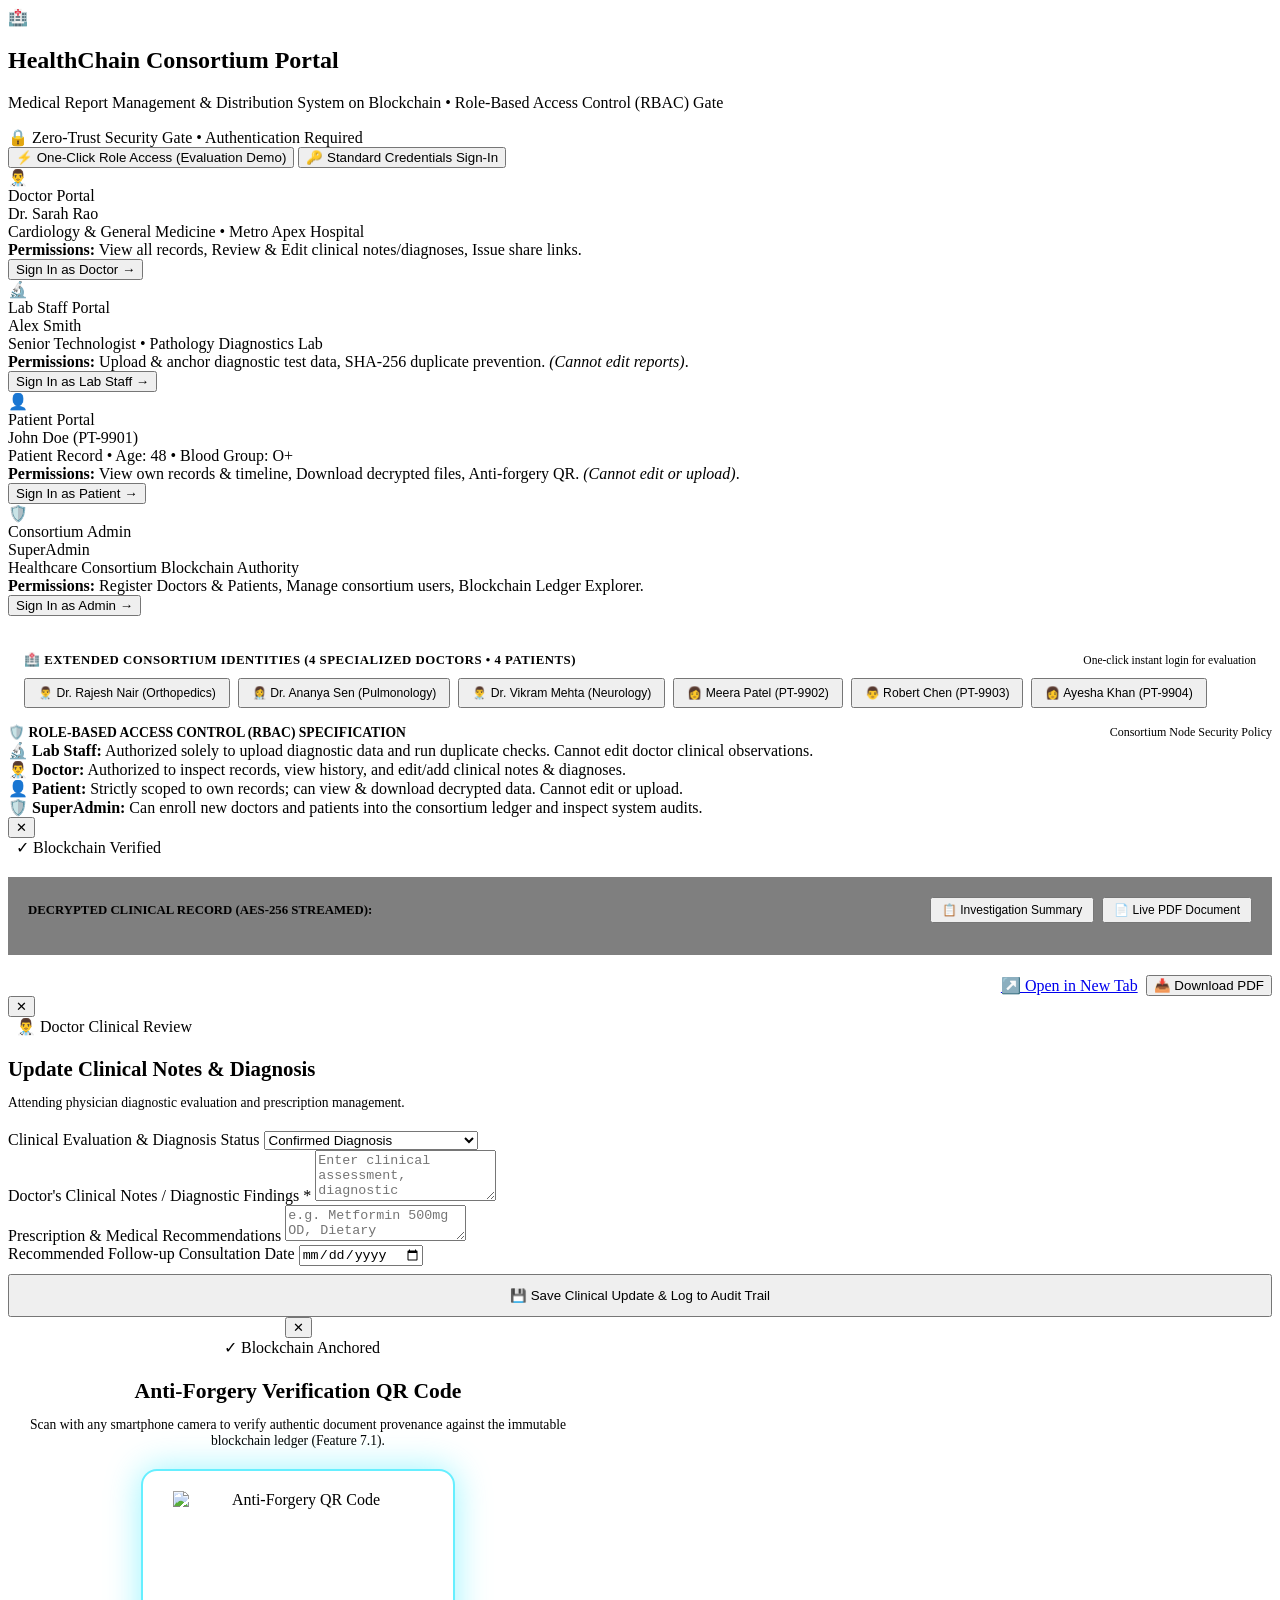
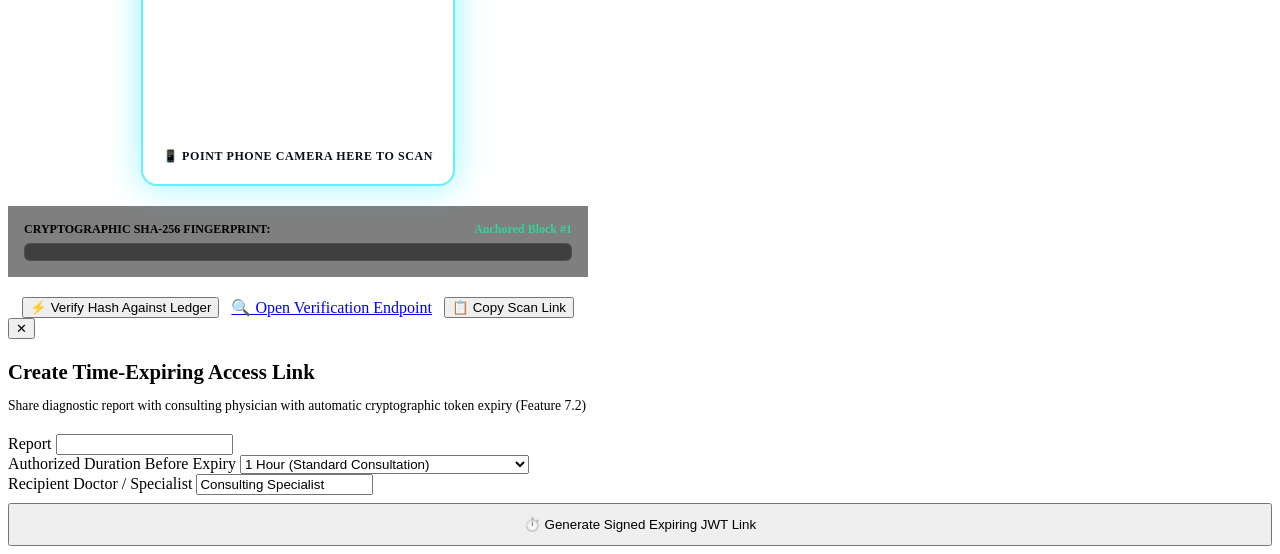
==== commit c4010bb7: "feat(consortium): expand consortium with 4 doctors, 4 patients, 9 clinical reports, and quick identi" ====
--- a/public/index.html
+++ b/public/index.html
@@ -126,6 +126,24 @@
                         </div>
                     </div>
                 </div>
+
+                <!-- Extended Consortium Identities (Multi-Hospital Network) -->
+                <div style="margin-top: 1.25rem; padding: 1rem; background: var(--bg-surface-2); border: 1px solid var(--border-color); border-radius: var(--radius-md);">
+                    <div style="display: flex; justify-content: space-between; align-items: center; margin-bottom: 0.65rem; flex-wrap: wrap; gap: 0.5rem;">
+                        <span style="font-size: 0.8rem; font-weight: 700; color: var(--accent-cyan); text-transform: uppercase; letter-spacing: 0.5px;">
+                            🏥 Extended Consortium Identities (4 Specialized Doctors • 4 Patients)
+                        </span>
+                        <span style="font-size: 0.72rem; color: var(--text-muted);">One-click instant login for evaluation</span>
+                    </div>
+                    <div style="display: flex; flex-wrap: wrap; gap: 0.5rem;">
+                        <button type="button" class="btn btn-secondary" style="font-size: 0.76rem; padding: 6px 12px;" onclick="loginAsRole('usr_doc_02')">👨‍⚕️ Dr. Rajesh Nair (Orthopedics)</button>
+                        <button type="button" class="btn btn-secondary" style="font-size: 0.76rem; padding: 6px 12px;" onclick="loginAsRole('usr_doc_03')">👩‍⚕️ Dr. Ananya Sen (Pulmonology)</button>
+                        <button type="button" class="btn btn-secondary" style="font-size: 0.76rem; padding: 6px 12px;" onclick="loginAsRole('usr_doc_04')">👨‍⚕️ Dr. Vikram Mehta (Neurology)</button>
+                        <button type="button" class="btn btn-secondary" style="font-size: 0.76rem; padding: 6px 12px;" onclick="loginAsRole('usr_pat_02')">👩 Meera Patel (PT-9902)</button>
+                        <button type="button" class="btn btn-secondary" style="font-size: 0.76rem; padding: 6px 12px;" onclick="loginAsRole('usr_pat_03')">👨 Robert Chen (PT-9903)</button>
+                        <button type="button" class="btn btn-secondary" style="font-size: 0.76rem; padding: 6px 12px;" onclick="loginAsRole('usr_pat_04')">👩 Ayesha Khan (PT-9904)</button>
+                    </div>
+                </div>
             </div>
 
             <!-- Mode 2: Standard Credentials Form -->
@@ -207,18 +225,33 @@
                     <!-- Role Switcher for Panel Evaluation -->
                     <div class="role-switcher-bar">
                         <span class="role-switcher-label">Switch Role:</span>
-                        <button class="role-btn" data-user-id="usr_doc_01" onclick="switchUserRole('usr_doc_01')">
+                        <button class="role-btn" data-user-id="usr_doc_01" onclick="switchUserRole('usr_doc_01')" title="Dr. Sarah Rao (Cardiology)">
                             👨‍⚕️ Doctor
                         </button>
-                        <button class="role-btn" data-user-id="usr_lab_01" onclick="switchUserRole('usr_lab_01')">
+                        <button class="role-btn" data-user-id="usr_lab_01" onclick="switchUserRole('usr_lab_01')" title="Alex Smith (Pathology Lab)">
                             🔬 Lab
                         </button>
-                        <button class="role-btn" data-user-id="usr_pat_01" onclick="switchUserRole('usr_pat_01')">
+                        <button class="role-btn" data-user-id="usr_pat_01" onclick="switchUserRole('usr_pat_01')" title="John Doe (PT-9901)">
                             👤 Patient
                         </button>
-                        <button class="role-btn" data-user-id="usr_adm_01" onclick="switchUserRole('usr_adm_01')">
+                        <button class="role-btn" data-user-id="usr_adm_01" onclick="switchUserRole('usr_adm_01')" title="Consortium SuperAdmin">
                             🛡️ Admin
                         </button>
+                        <select id="headerUserSelect" class="form-control" style="width: auto; padding: 4px 8px; font-size: 0.74rem; background: var(--bg-surface-2); border-color: var(--border-color); color: var(--text-primary); cursor: pointer;" onchange="if(this.value) { switchUserRole(this.value); this.value=''; }">
+                            <option value="">More Identities...</option>
+                            <optgroup label="Attending Doctors">
+                                <option value="usr_doc_01">Dr. Sarah Rao (Cardiology)</option>
+                                <option value="usr_doc_02">Dr. Rajesh Nair (Orthopedics)</option>
+                                <option value="usr_doc_03">Dr. Ananya Sen (Pulmonology)</option>
+                                <option value="usr_doc_04">Dr. Vikram Mehta (Neurology)</option>
+                            </optgroup>
+                            <optgroup label="Registered Patients">
+                                <option value="usr_pat_01">John Doe (PT-9901)</option>
+                                <option value="usr_pat_02">Meera Patel (PT-9902)</option>
+                                <option value="usr_pat_03">Robert Chen (PT-9903)</option>
+                                <option value="usr_pat_04">Ayesha Khan (PT-9904)</option>
+                            </optgroup>
+                        </select>
                     </div>
 
                     <a href="/presentation.html" class="btn btn-presentation">
@@ -350,6 +383,8 @@
                             <select id="timelinePatientSelect" class="form-control" style="width: auto; padding: 6px 12px;" onchange="loadTimeline()">
                                 <option value="usr_pat_01">John Doe (PT-9901)</option>
                                 <option value="usr_pat_02">Meera Patel (PT-9902)</option>
+                                <option value="usr_pat_03">Robert Chen (PT-9903)</option>
+                                <option value="usr_pat_04">Ayesha Khan (PT-9904)</option>
                             </select>
                         </div>
                     </div>
@@ -398,6 +433,8 @@
                                 <select id="uploadPatient" class="form-control" required>
                                     <option value="usr_pat_01">John Doe (PT-9901, Age: 48, Male)</option>
                                     <option value="usr_pat_02">Meera Patel (PT-9902, Age: 34, Female)</option>
+                                    <option value="usr_pat_03">Robert Chen (PT-9903, Age: 54, Male)</option>
+                                    <option value="usr_pat_04">Ayesha Khan (PT-9904, Age: 29, Female)</option>
                                 </select>
                             </div>
 
@@ -519,6 +556,57 @@
                             <div id="statTotalLabStaff" class="admin-stat-val" style="color: #2dd4bf;">0</div>
                             <div class="admin-stat-lbl">Lab Technologists</div>
                         </div>
+                    </div>
+
+                    <!-- Consortium AI Gateway & Gemini API Configuration Card -->
+                    <div class="card" style="margin-bottom: 2rem; background: linear-gradient(135deg, rgba(16, 185, 129, 0.08) 0%, rgba(6, 182, 212, 0.08) 100%); border: 1px solid rgba(16, 185, 129, 0.35); border-radius: var(--radius-md); padding: 1.5rem;">
+                        <div style="display: flex; justify-content: space-between; align-items: flex-start; flex-wrap: wrap; gap: 1rem; margin-bottom: 1rem;">
+                            <div>
+                                <div style="display: flex; align-items: center; gap: 8px; margin-bottom: 4px;">
+                                    <span style="font-size: 1.35rem;">🤖</span>
+                                    <h4 style="font-size: 1.1rem; color: #34d399; margin: 0;">Consortium AI Gateway & Cloud Intelligence Configuration</h4>
+                                    <span id="adminAiStatusBadge" class="status-pill status-completed" style="font-size: 0.72rem; padding: 2px 8px;">🟢 Offline Local NLP Active</span>
+                                </div>
+                                <p style="font-size: 0.82rem; color: var(--text-secondary); margin: 0; line-height: 1.4;">
+                                    Configure Google Gemini API key to activate live cloud clinical summarization, or run seamlessly with the built-in <strong>Local Clinical NLP Engine (Offline Fallback)</strong>.
+                                </p>
+                            </div>
+                            <button type="button" class="btn btn-secondary" onclick="loadAdminAiConfig()" style="font-size: 0.78rem; padding: 6px 12px;">
+                                🔄 Refresh AI Status
+                            </button>
+                        </div>
+
+                        <!-- Active Engine details bar -->
+                        <div style="display: flex; align-items: center; justify-content: space-between; flex-wrap: wrap; gap: 0.75rem; background: rgba(0,0,0,0.3); border: 1px solid rgba(255,255,255,0.08); padding: 10px 14px; border-radius: var(--radius-sm); margin-bottom: 1.25rem;">
+                            <div>
+                                <div style="font-size: 0.72rem; color: var(--text-muted); text-transform: uppercase; font-weight: 700;">Active Clinical Intelligence Engine</div>
+                                <div id="adminAiEngineName" style="font-size: 0.92rem; font-weight: 700; color: #f8fafc; margin-top: 2px;">
+                                    Local Clinical NLP Engine (Offline Fallback)
+                                </div>
+                            </div>
+                            <div id="adminAiKeyStatus" style="font-size: 0.8rem; color: var(--accent-cyan); font-family: var(--font-mono);">
+                                Key: Not Configured (Offline Mode Active)
+                            </div>
+                        </div>
+
+                        <!-- API Key Input and Action Buttons -->
+                        <div style="display: flex; gap: 0.75rem; align-items: center; flex-wrap: wrap;">
+                            <div style="position: relative; flex: 1; min-width: 280px;">
+                                <input type="password" id="adminGeminiApiKeyInput" class="form-control" placeholder="Paste Google Gemini API Key (e.g. AIzaSy...)" style="padding-right: 42px; font-family: var(--font-mono); font-size: 0.85rem;">
+                                <button type="button" onclick="toggleApiKeyVisibility()" style="position: absolute; right: 10px; top: 50%; transform: translateY(-50%); background: none; border: none; cursor: pointer; color: var(--text-muted); font-size: 1.1rem; padding: 4px;" title="Show/Hide API Key">
+                                    👁️
+                                </button>
+                            </div>
+                            <button type="button" id="btnSaveAiKey" class="btn btn-primary" onclick="saveAdminAiConfig()" style="display: inline-flex; align-items: center; gap: 6px; white-space: nowrap;">
+                                ⚡ Test & Activate Gemini AI
+                            </button>
+                            <button type="button" id="btnResetAiKey" class="btn btn-secondary" onclick="resetAdminAiConfig()" style="display: inline-flex; align-items: center; gap: 6px; white-space: nowrap; border-color: rgba(239, 68, 68, 0.4); color: #f87171;">
+                                🔄 Revert to Offline Mode
+                            </button>
+                        </div>
+
+                        <!-- Status / Verification Feedback Alert -->
+                        <div id="adminAiFeedbackAlert" style="display: none; margin-top: 1rem; padding: 10px 14px; border-radius: var(--radius-sm); font-size: 0.82rem; line-height: 1.4;"></div>
                     </div>
 
                     <!-- Register New User Section -->
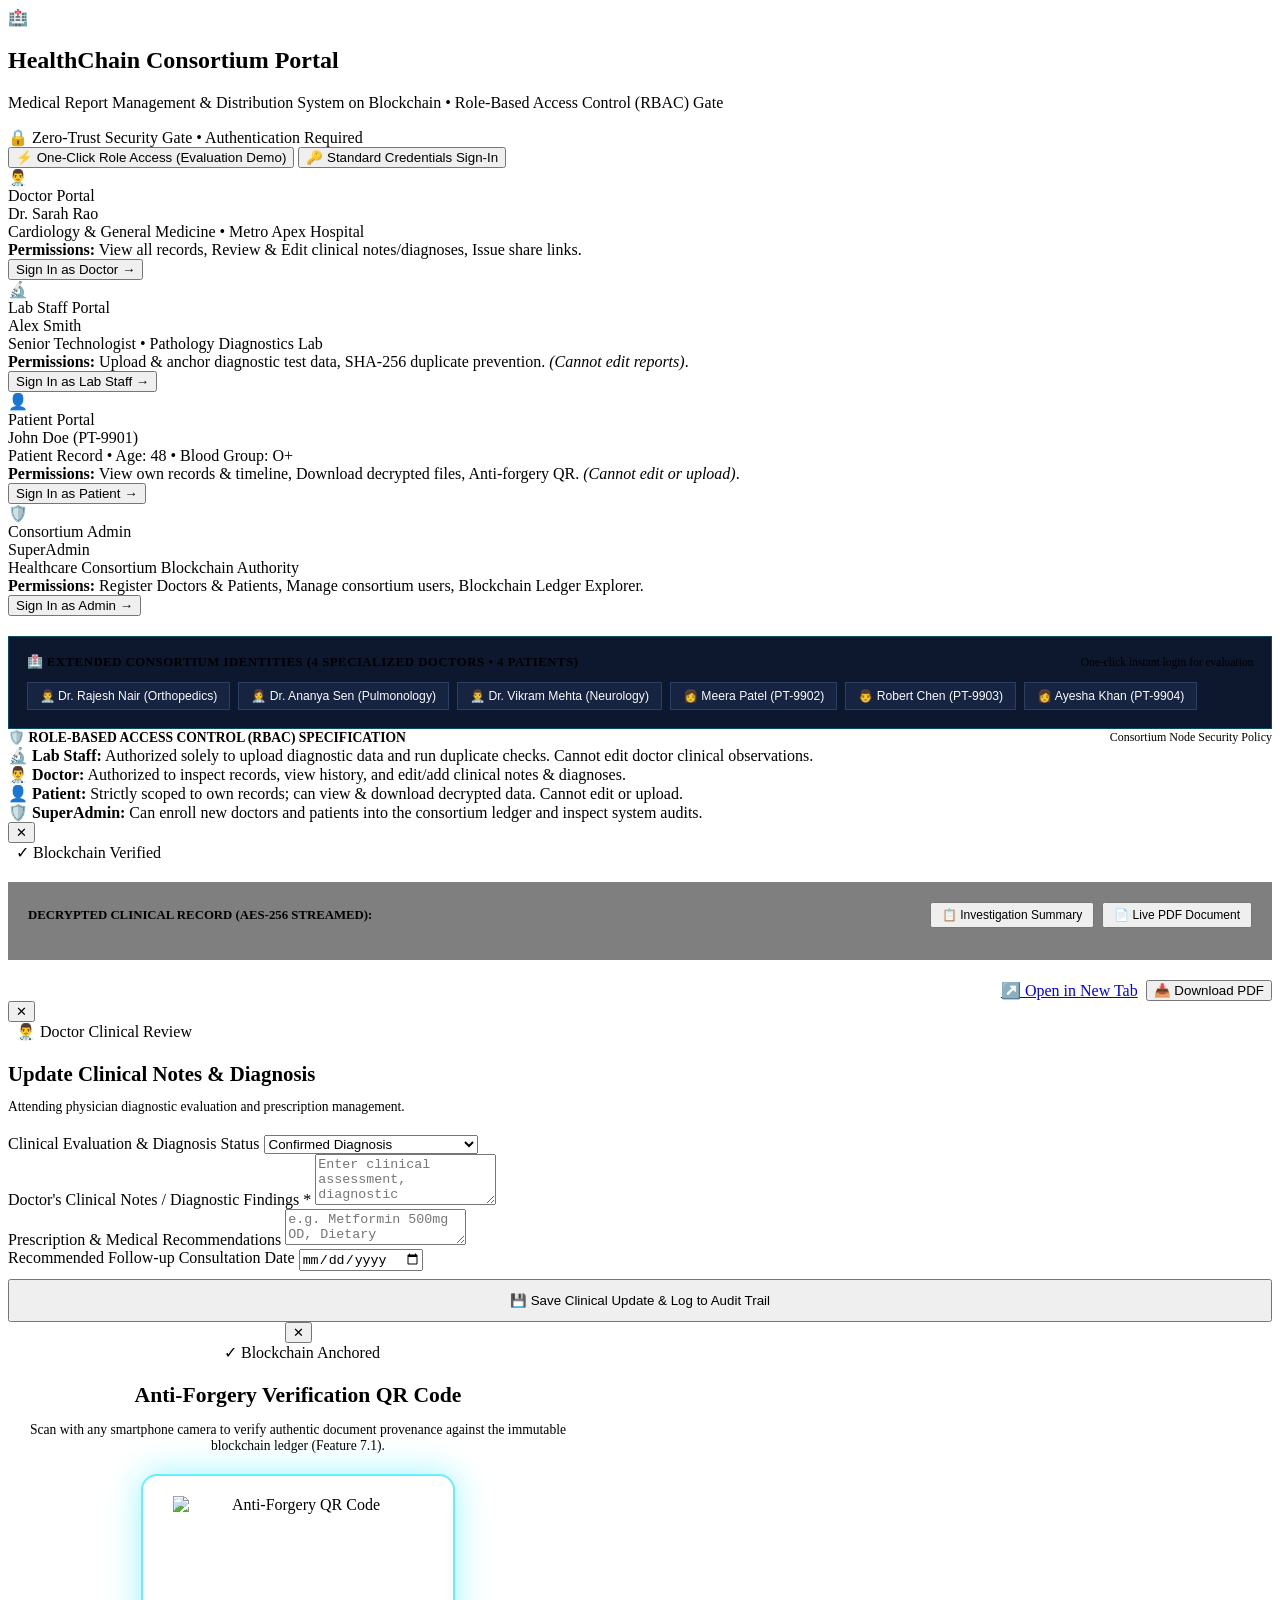
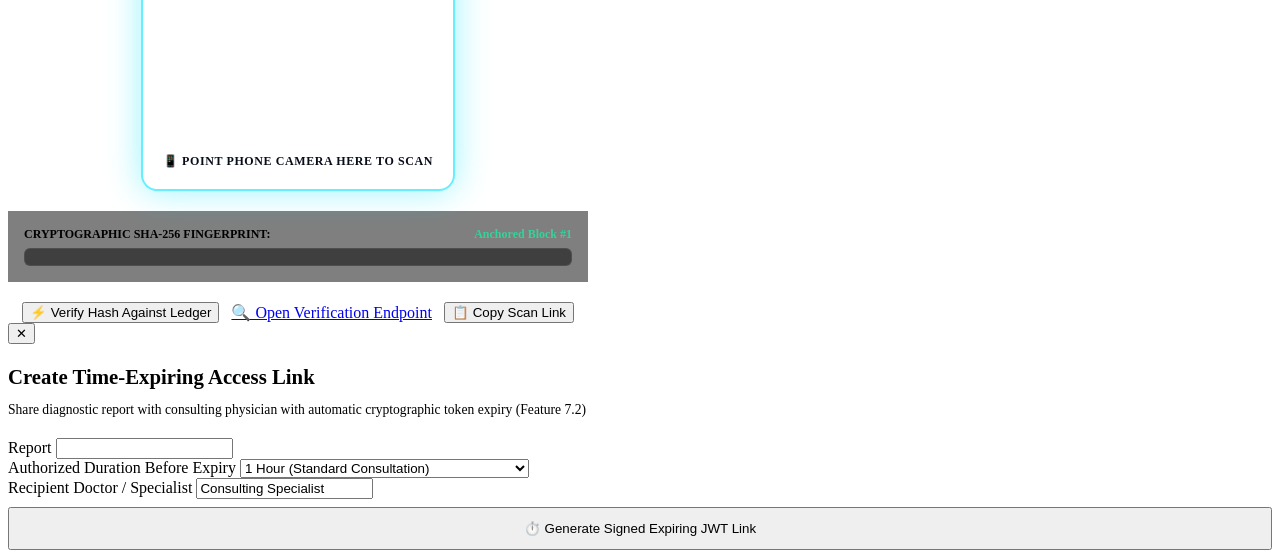
==== commit a5a4a0a6: "fix(ui): enforce dark mode contrast and color-scheme for More Identities dropdown and consortium sel" ====
--- a/public/index.html
+++ b/public/index.html
@@ -128,20 +128,20 @@
                 </div>
 
                 <!-- Extended Consortium Identities (Multi-Hospital Network) -->
-                <div style="margin-top: 1.25rem; padding: 1rem; background: var(--bg-surface-2); border: 1px solid var(--border-color); border-radius: var(--radius-md);">
-                    <div style="display: flex; justify-content: space-between; align-items: center; margin-bottom: 0.65rem; flex-wrap: wrap; gap: 0.5rem;">
+                <div style="margin-top: 1.25rem; padding: 1.1rem; background: #0d172e; border: 1px solid rgba(0, 229, 255, 0.25); border-radius: var(--radius-md);">
+                    <div style="display: flex; justify-content: space-between; align-items: center; margin-bottom: 0.75rem; flex-wrap: wrap; gap: 0.5rem;">
                         <span style="font-size: 0.8rem; font-weight: 700; color: var(--accent-cyan); text-transform: uppercase; letter-spacing: 0.5px;">
                             🏥 Extended Consortium Identities (4 Specialized Doctors • 4 Patients)
                         </span>
                         <span style="font-size: 0.72rem; color: var(--text-muted);">One-click instant login for evaluation</span>
                     </div>
                     <div style="display: flex; flex-wrap: wrap; gap: 0.5rem;">
-                        <button type="button" class="btn btn-secondary" style="font-size: 0.76rem; padding: 6px 12px;" onclick="loginAsRole('usr_doc_02')">👨‍⚕️ Dr. Rajesh Nair (Orthopedics)</button>
-                        <button type="button" class="btn btn-secondary" style="font-size: 0.76rem; padding: 6px 12px;" onclick="loginAsRole('usr_doc_03')">👩‍⚕️ Dr. Ananya Sen (Pulmonology)</button>
-                        <button type="button" class="btn btn-secondary" style="font-size: 0.76rem; padding: 6px 12px;" onclick="loginAsRole('usr_doc_04')">👨‍⚕️ Dr. Vikram Mehta (Neurology)</button>
-                        <button type="button" class="btn btn-secondary" style="font-size: 0.76rem; padding: 6px 12px;" onclick="loginAsRole('usr_pat_02')">👩 Meera Patel (PT-9902)</button>
-                        <button type="button" class="btn btn-secondary" style="font-size: 0.76rem; padding: 6px 12px;" onclick="loginAsRole('usr_pat_03')">👨 Robert Chen (PT-9903)</button>
-                        <button type="button" class="btn btn-secondary" style="font-size: 0.76rem; padding: 6px 12px;" onclick="loginAsRole('usr_pat_04')">👩 Ayesha Khan (PT-9904)</button>
+                        <button type="button" class="btn" style="font-size: 0.76rem; padding: 6px 12px; background: rgba(26, 42, 75, 0.7); border: 1px solid rgba(70, 95, 140, 0.45); color: #f8fafc;" onclick="loginAsRole('usr_doc_02')">👨‍⚕️ Dr. Rajesh Nair (Orthopedics)</button>
+                        <button type="button" class="btn" style="font-size: 0.76rem; padding: 6px 12px; background: rgba(26, 42, 75, 0.7); border: 1px solid rgba(70, 95, 140, 0.45); color: #f8fafc;" onclick="loginAsRole('usr_doc_03')">👩‍⚕️ Dr. Ananya Sen (Pulmonology)</button>
+                        <button type="button" class="btn" style="font-size: 0.76rem; padding: 6px 12px; background: rgba(26, 42, 75, 0.7); border: 1px solid rgba(70, 95, 140, 0.45); color: #f8fafc;" onclick="loginAsRole('usr_doc_04')">👨‍⚕️ Dr. Vikram Mehta (Neurology)</button>
+                        <button type="button" class="btn" style="font-size: 0.76rem; padding: 6px 12px; background: rgba(26, 42, 75, 0.7); border: 1px solid rgba(70, 95, 140, 0.45); color: #f8fafc;" onclick="loginAsRole('usr_pat_02')">👩 Meera Patel (PT-9902)</button>
+                        <button type="button" class="btn" style="font-size: 0.76rem; padding: 6px 12px; background: rgba(26, 42, 75, 0.7); border: 1px solid rgba(70, 95, 140, 0.45); color: #f8fafc;" onclick="loginAsRole('usr_pat_03')">👨 Robert Chen (PT-9903)</button>
+                        <button type="button" class="btn" style="font-size: 0.76rem; padding: 6px 12px; background: rgba(26, 42, 75, 0.7); border: 1px solid rgba(70, 95, 140, 0.45); color: #f8fafc;" onclick="loginAsRole('usr_pat_04')">👩 Ayesha Khan (PT-9904)</button>
                     </div>
                 </div>
             </div>
@@ -237,19 +237,19 @@
                         <button class="role-btn" data-user-id="usr_adm_01" onclick="switchUserRole('usr_adm_01')" title="Consortium SuperAdmin">
                             🛡️ Admin
                         </button>
-                        <select id="headerUserSelect" class="form-control" style="width: auto; padding: 4px 8px; font-size: 0.74rem; background: var(--bg-surface-2); border-color: var(--border-color); color: var(--text-primary); cursor: pointer;" onchange="if(this.value) { switchUserRole(this.value); this.value=''; }">
-                            <option value="">More Identities...</option>
+                        <select id="headerUserSelect" class="header-user-select" title="Switch between consortium Doctors and Patients" onchange="if(this.value) { switchUserRole(this.value); this.value=''; }">
+                            <option value="" disabled selected>👤 More Identities...</option>
                             <optgroup label="Attending Doctors">
-                                <option value="usr_doc_01">Dr. Sarah Rao (Cardiology)</option>
-                                <option value="usr_doc_02">Dr. Rajesh Nair (Orthopedics)</option>
-                                <option value="usr_doc_03">Dr. Ananya Sen (Pulmonology)</option>
-                                <option value="usr_doc_04">Dr. Vikram Mehta (Neurology)</option>
+                                <option value="usr_doc_01">👨‍⚕️ Dr. Sarah Rao (Cardiology)</option>
+                                <option value="usr_doc_02">👨‍⚕️ Dr. Rajesh Nair (Orthopedics)</option>
+                                <option value="usr_doc_03">👩‍⚕️ Dr. Ananya Sen (Pulmonology)</option>
+                                <option value="usr_doc_04">👨‍⚕️ Dr. Vikram Mehta (Neurology)</option>
                             </optgroup>
                             <optgroup label="Registered Patients">
-                                <option value="usr_pat_01">John Doe (PT-9901)</option>
-                                <option value="usr_pat_02">Meera Patel (PT-9902)</option>
-                                <option value="usr_pat_03">Robert Chen (PT-9903)</option>
-                                <option value="usr_pat_04">Ayesha Khan (PT-9904)</option>
+                                <option value="usr_pat_01">👤 John Doe (PT-9901)</option>
+                                <option value="usr_pat_02">👩 Meera Patel (PT-9902)</option>
+                                <option value="usr_pat_03">👨 Robert Chen (PT-9903)</option>
+                                <option value="usr_pat_04">👩 Ayesha Khan (PT-9904)</option>
                             </optgroup>
                         </select>
                     </div>
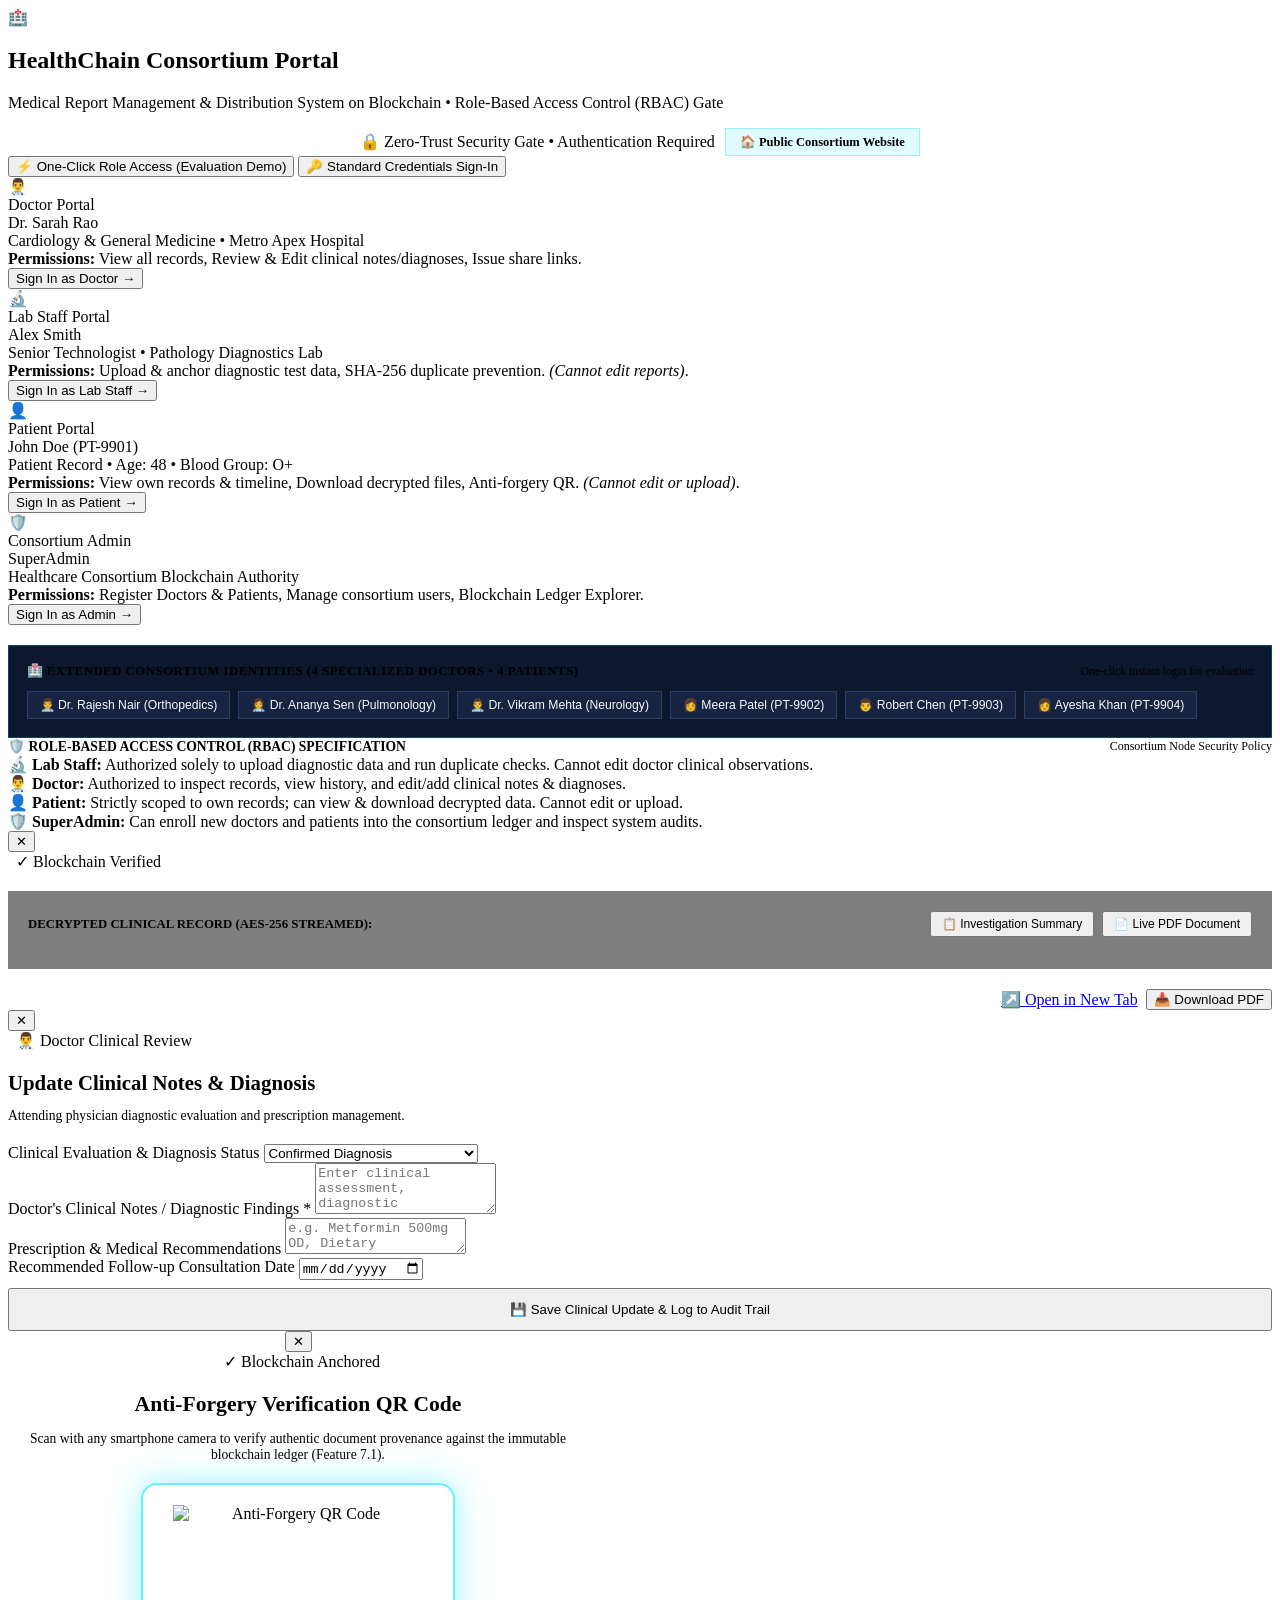
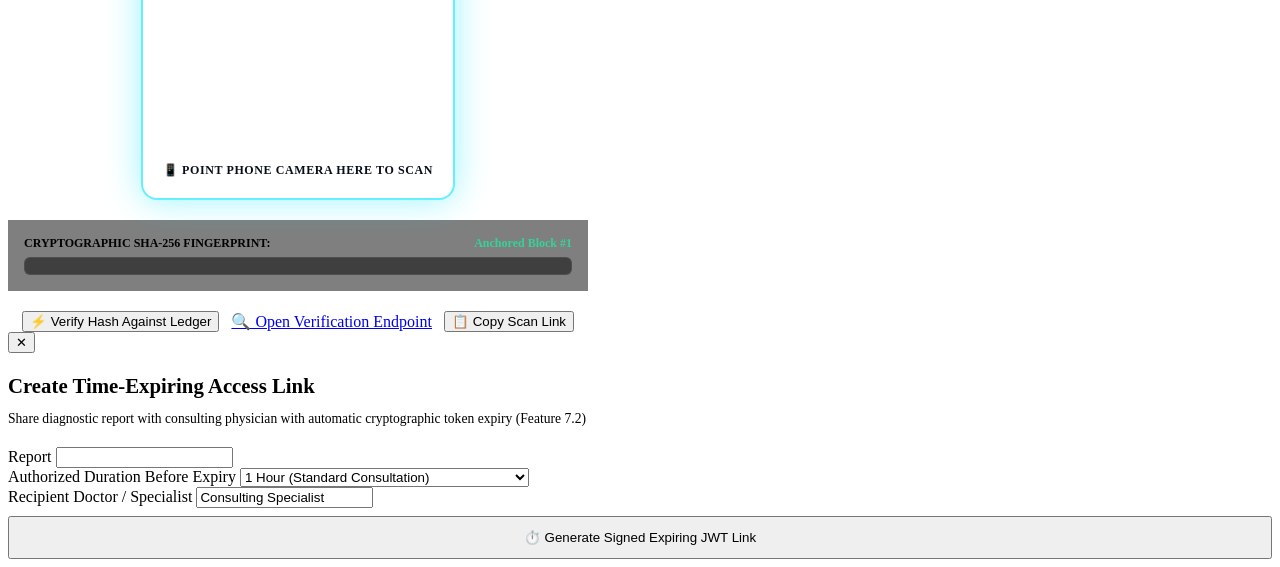
==== commit 2e9da832: "Add full HealthChain Healthcare Consortium public landing page with facility showcases, report verif" ====
--- a/public/index.html
+++ b/public/index.html
@@ -20,8 +20,11 @@
                 <p class="login-brand-subtitle">
                     Medical Report Management & Distribution System on Blockchain • Role-Based Access Control (RBAC) Gate
                 </p>
-                <div style="margin-top: 0.75rem;">
+                <div style="margin-top: 0.75rem; display: flex; align-items: center; justify-content: center; gap: 10px; flex-wrap: wrap;">
                     <span class="status-pill status-completed">🔒 Zero-Trust Security Gate • Authentication Required</span>
+                    <a href="/" class="btn" style="display: inline-flex; align-items: center; gap: 6px; font-size: 0.78rem; padding: 5px 14px; background: rgba(0, 229, 255, 0.12); border: 1px solid rgba(0, 229, 255, 0.35); color: var(--accent-cyan); text-decoration: none; border-radius: var(--radius-full); font-weight: 600;">
+                        🏠 Public Consortium Website
+                    </a>
                 </div>
             </div>
 
@@ -213,6 +216,11 @@
                 </a>
 
                 <div class="header-actions">
+                    <!-- Link to Public Consortium Homepage -->
+                    <a href="/" class="btn" style="display: flex; align-items: center; gap: 6px; font-size: 0.78rem; padding: 6px 14px; background: rgba(0, 229, 255, 0.1); border: 1px solid rgba(0, 229, 255, 0.35); color: var(--accent-cyan); text-decoration: none; border-radius: var(--radius-full); font-weight: 600;" title="Return to Public Consortium Website">
+                        🏠 Consortium Home
+                    </a>
+
                     <!-- Active User Identity Chip -->
                     <div style="display: flex; align-items: center; gap: 8px; background: rgba(0,0,0,0.3); border: 1px solid var(--border-subtle); padding: 5px 12px; border-radius: var(--radius-full);">
                         <span id="headerUserAvatar" style="font-size: 1.1rem;">👨‍⚕️</span>
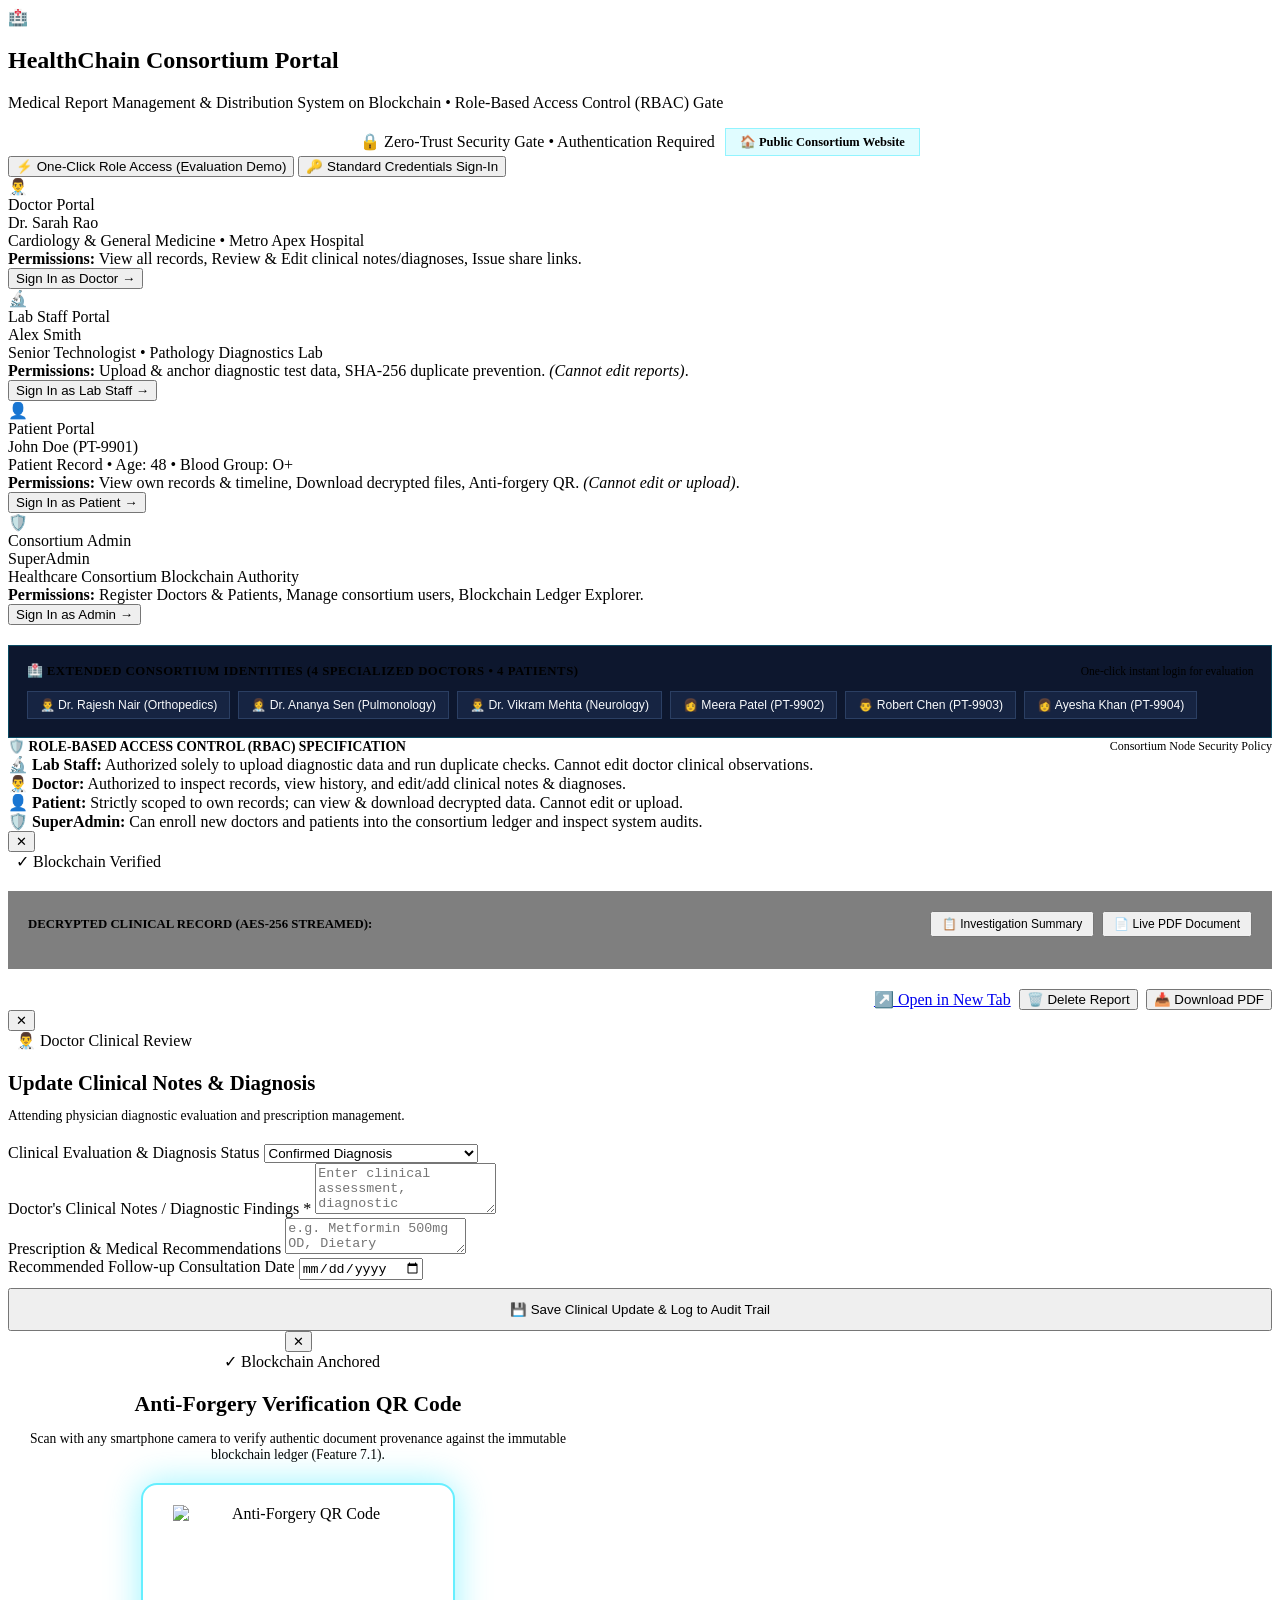
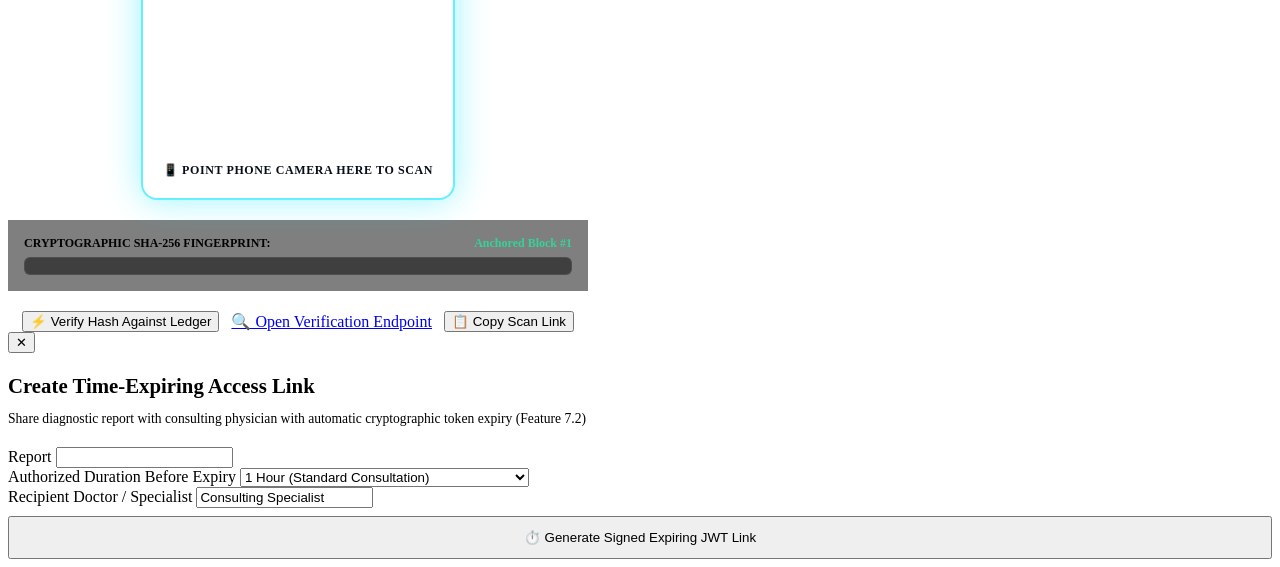
==== commit b90acdea: "feat: auto-standardize all uploaded PDFs with bottom anti-forgery QR code and add report deletion fe" ====
--- a/public/index.html
+++ b/public/index.html
@@ -520,14 +520,42 @@
                             </div>
                         </div>
 
-                        <div style="background: rgba(0,0,0,0.3); padding: 1.5rem; border-radius: var(--radius-md); border: 1px solid var(--border-subtle); margin-top: 1rem;">
+                        <div style="background: rgba(0,0,0,0.3); padding: 1.25rem; border-radius: var(--radius-md); border: 1px solid var(--border-subtle); margin-top: 1rem;">
                             <h4 style="font-size: 0.9rem; color: var(--accent-cyan); margin-bottom: 0.5rem;">Panel Demonstration Trigger:</h4>
-                            <p style="font-size: 0.8rem; color: var(--text-muted); margin-bottom: 1rem;">
+                            <p style="font-size: 0.8rem; color: var(--text-muted); margin-bottom: 0.75rem;">
                                 Simulate uploading an exact duplicate of John Doe's Fasting Glucose Report.
                             </p>
                             <button class="btn btn-secondary" style="width: 100%; border-color: var(--accent-warning); color: var(--accent-warning);" onclick="simulateDuplicateUpload()">
                                 ⚠️ Test Duplicate Upload Rejection (Obj 2 Demo)
                             </button>
+                        </div>
+
+                        <!-- Demo Test Reports Kit for Panel Evaluation -->
+                        <div style="background: rgba(14, 23, 42, 0.85); padding: 1.25rem; border-radius: var(--radius-md); border: 1px solid rgba(0, 229, 255, 0.3); margin-top: 1rem;">
+                            <h4 style="font-size: 0.92rem; color: #fff; margin-bottom: 0.4rem; display: flex; align-items: center; gap: 6px;">
+                                <span>📁</span> <span>Demo Reports Kit (Download & Test Live)</span>
+                            </h4>
+                            <p style="font-size: 0.78rem; color: var(--text-muted); margin-bottom: 0.75rem;">
+                                Download these prepared PDF test files to demonstrate live upload and duplicate prevention to the panel:
+                            </p>
+                            <div style="display: flex; flex-direction: column; gap: 0.5rem;">
+                                <a href="/demo-reports/00_TEST_LIVE_UPLOAD_Complete_Blood_Count.pdf" download class="btn btn-primary" style="font-size: 0.8rem; padding: 7px 12px; text-decoration: none; display: flex; justify-content: space-between; align-items: center;">
+                                    <span>📄 1. Test Report for Live Upload (CBC Profile)</span>
+                                    <span>⬇️</span>
+                                </a>
+                                <a href="/demo-reports/00_TEST_DUPLICATE_REJECTION_Fasting_Blood_Sugar.pdf" download class="btn btn-secondary" style="font-size: 0.8rem; padding: 7px 12px; text-decoration: none; display: flex; justify-content: space-between; align-items: center; border-color: rgba(245, 158, 11, 0.4); color: #fde68a;">
+                                    <span>⚠️ 2. Duplicate Report File (Triggers 409 Conflict)</span>
+                                    <span>⬇️</span>
+                                </a>
+                                <a href="/demo-reports/03_Robert_Chen_Brain_MRI_Neuro_Imaging___Diffusi.pdf" download class="btn btn-secondary" style="font-size: 0.8rem; padding: 7px 12px; text-decoration: none; display: flex; justify-content: space-between; align-items: center;">
+                                    <span>🧠 3. Neuro Brain MRI Scan (Robert Chen)</span>
+                                    <span>⬇️</span>
+                                </a>
+                                <a href="/demo-reports/04_Ayesha_Khan_Chest_Digital_Radiography_X_Ray_.pdf" download class="btn btn-secondary" style="font-size: 0.8rem; padding: 7px 12px; text-decoration: none; display: flex; justify-content: space-between; align-items: center;">
+                                    <span>🫁 4. Pulmonary Chest X-Ray (Ayesha Khan)</span>
+                                    <span>⬇️</span>
+                                </a>
+                            </div>
                         </div>
                     </div>
                 </div>
@@ -890,6 +918,9 @@
                     <button id="modalDoctorEditBtn" class="btn btn-edit" style="display: none;">
                         ✏️ Edit Clinical Notes
                     </button>
+                    <button id="modalDeleteBtn" class="btn btn-delete" style="display: none; display: inline-flex; align-items: center; gap: 6px;">
+                        🗑️ Delete Report
+                    </button>
                     <button id="modalDownloadBtn" class="btn btn-primary" style="display: inline-flex; align-items: center; gap: 6px;">
                         📥 Download PDF
                     </button>
